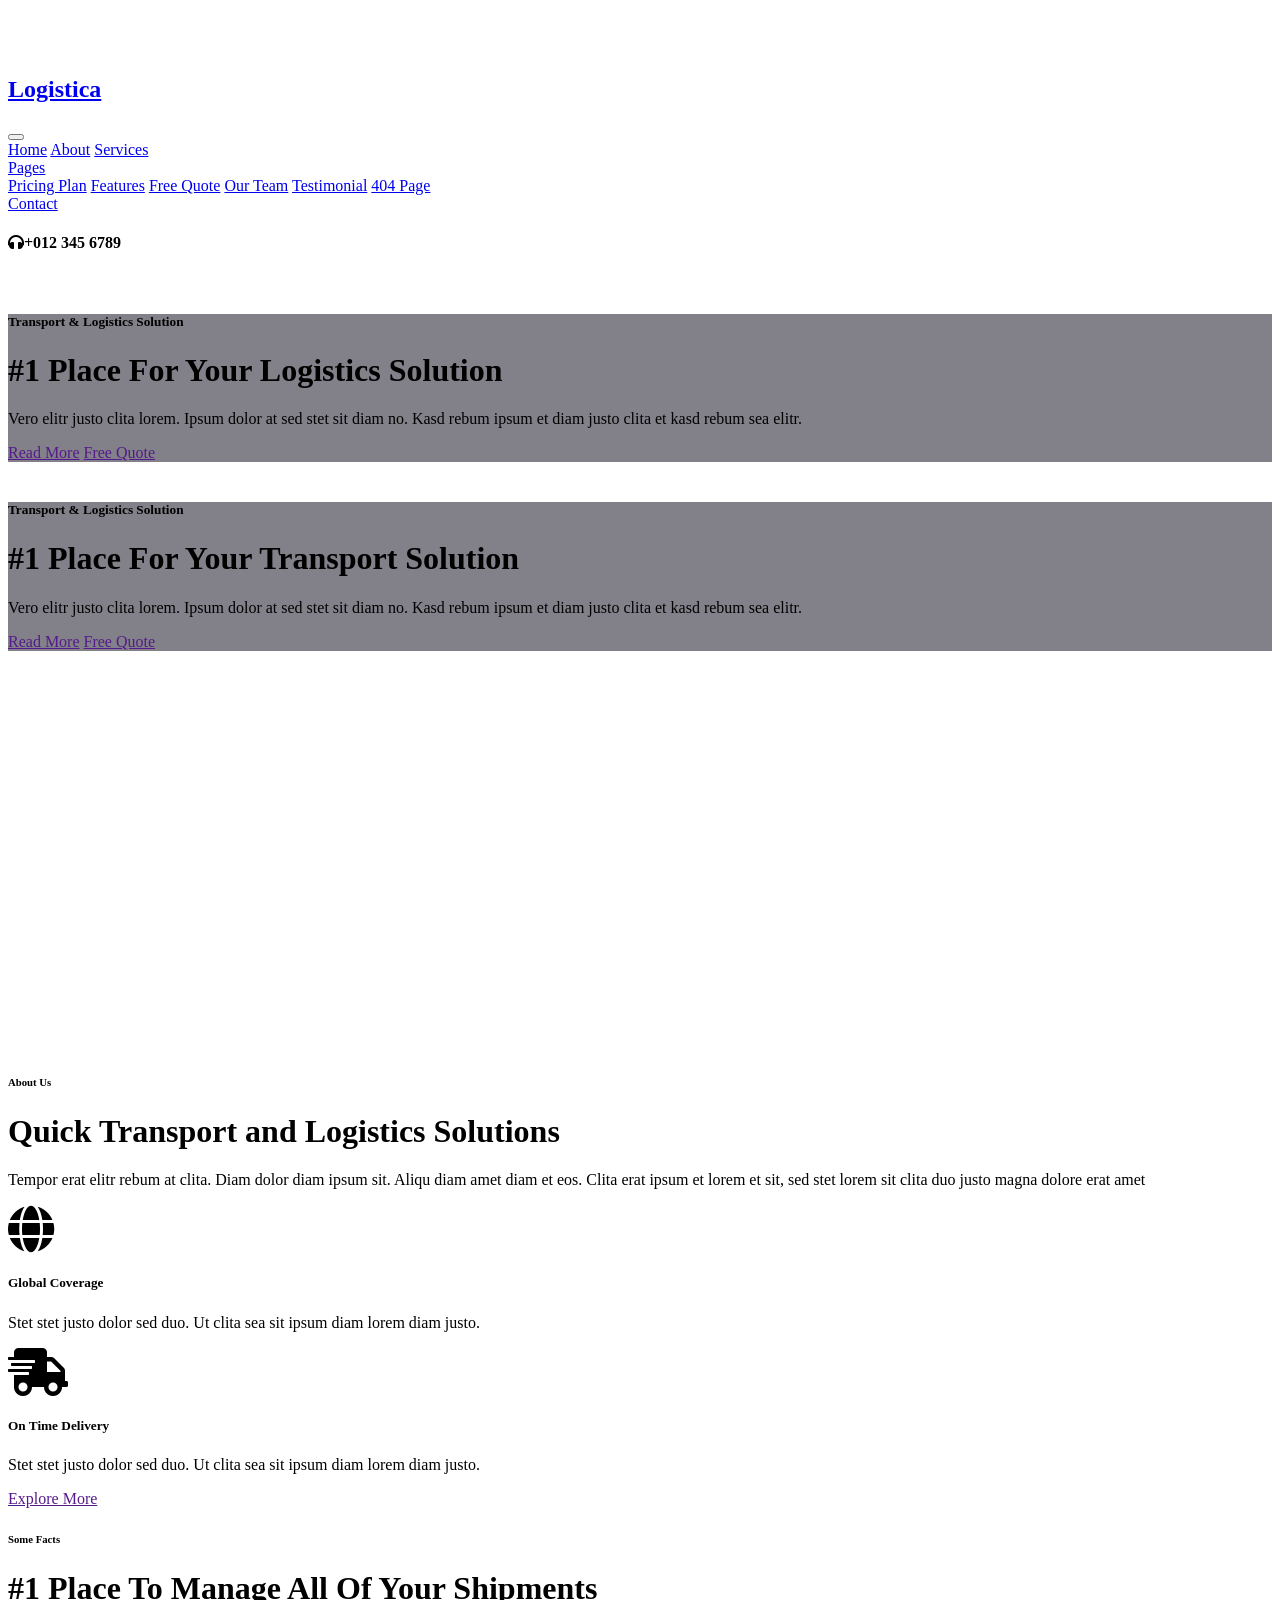
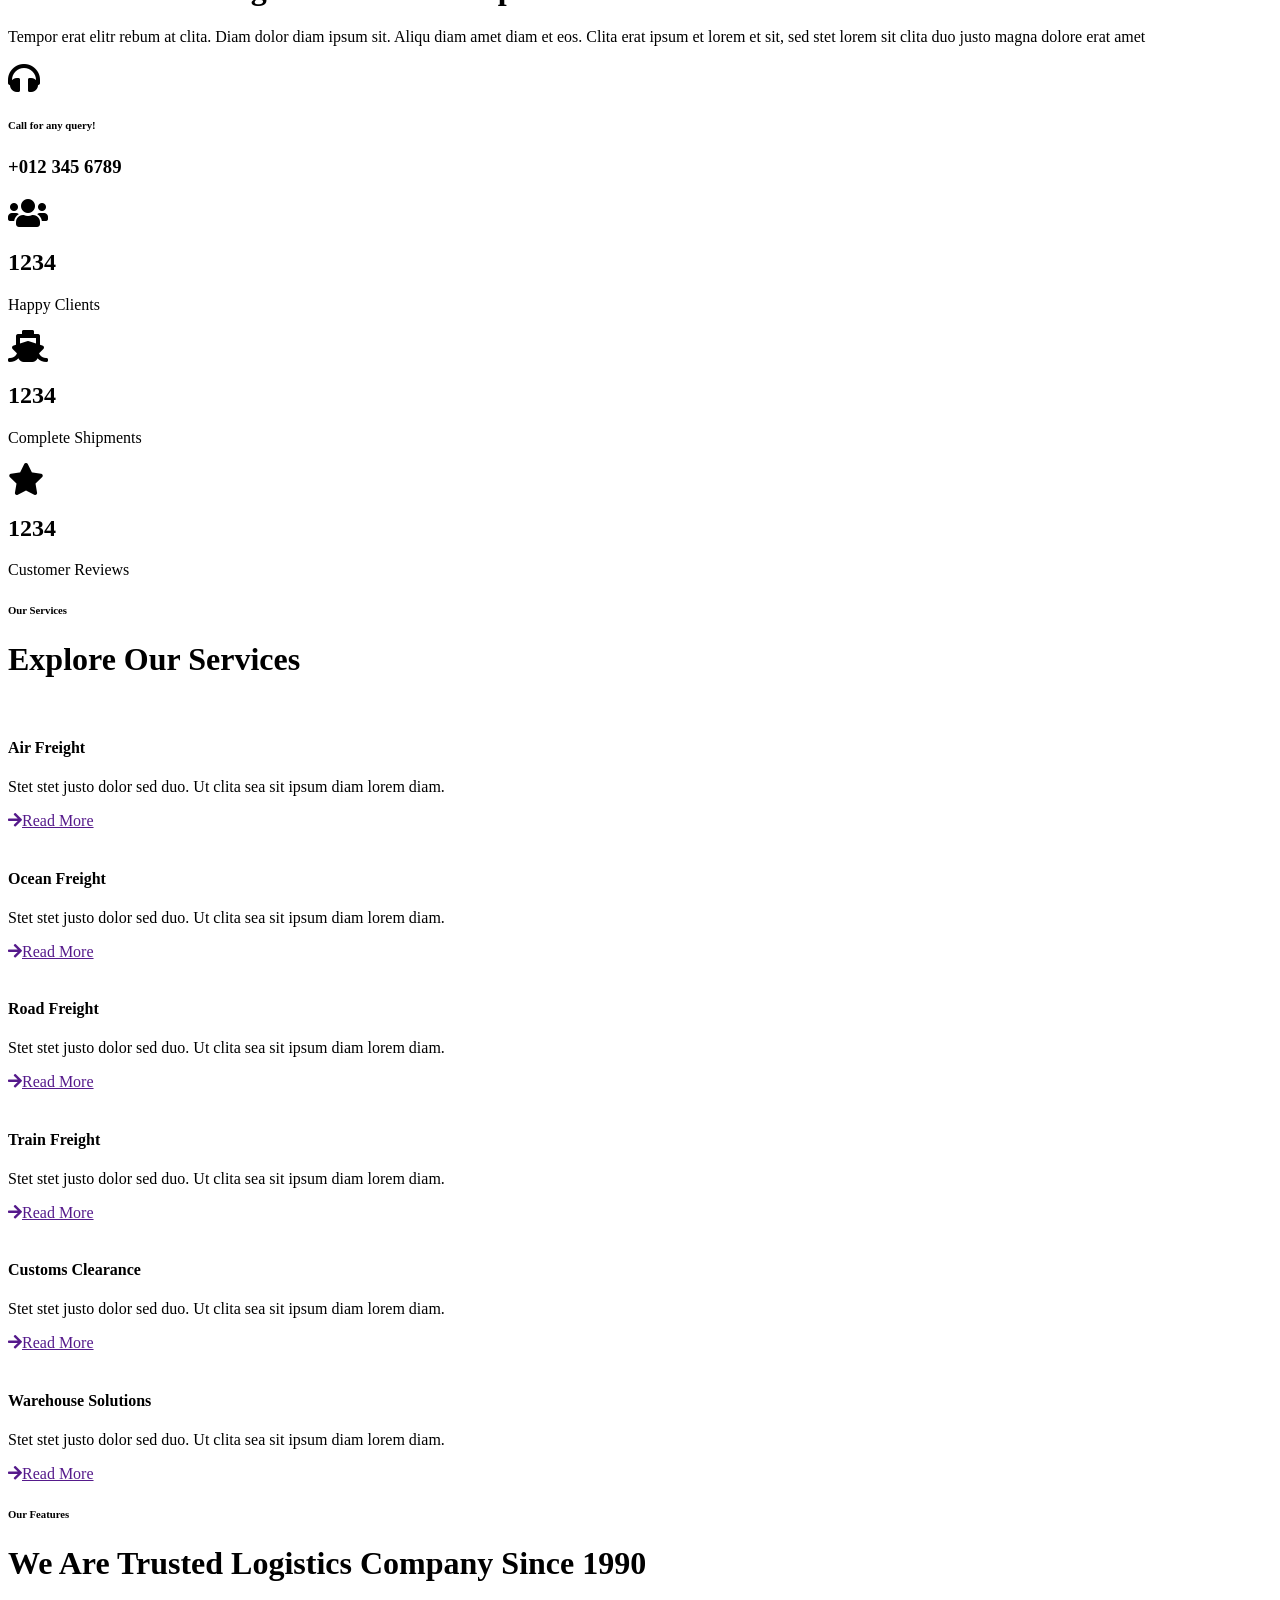
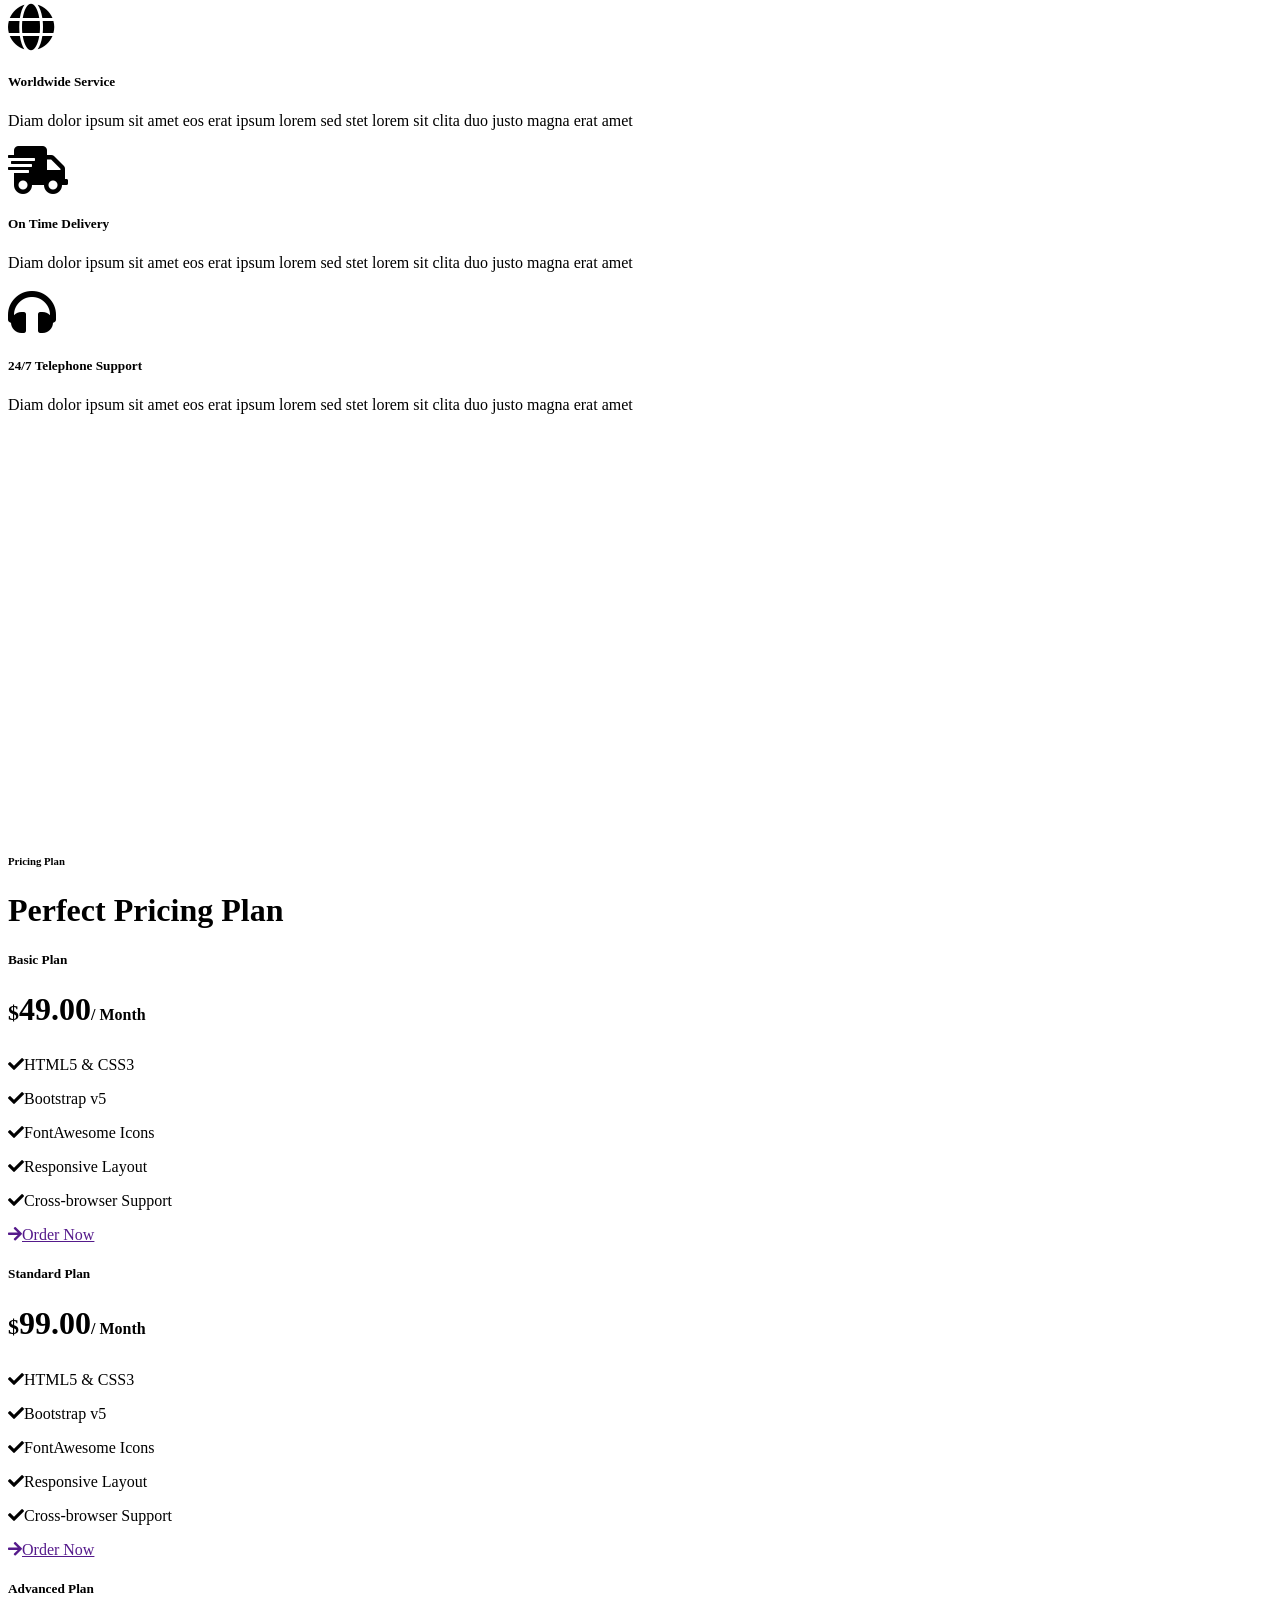
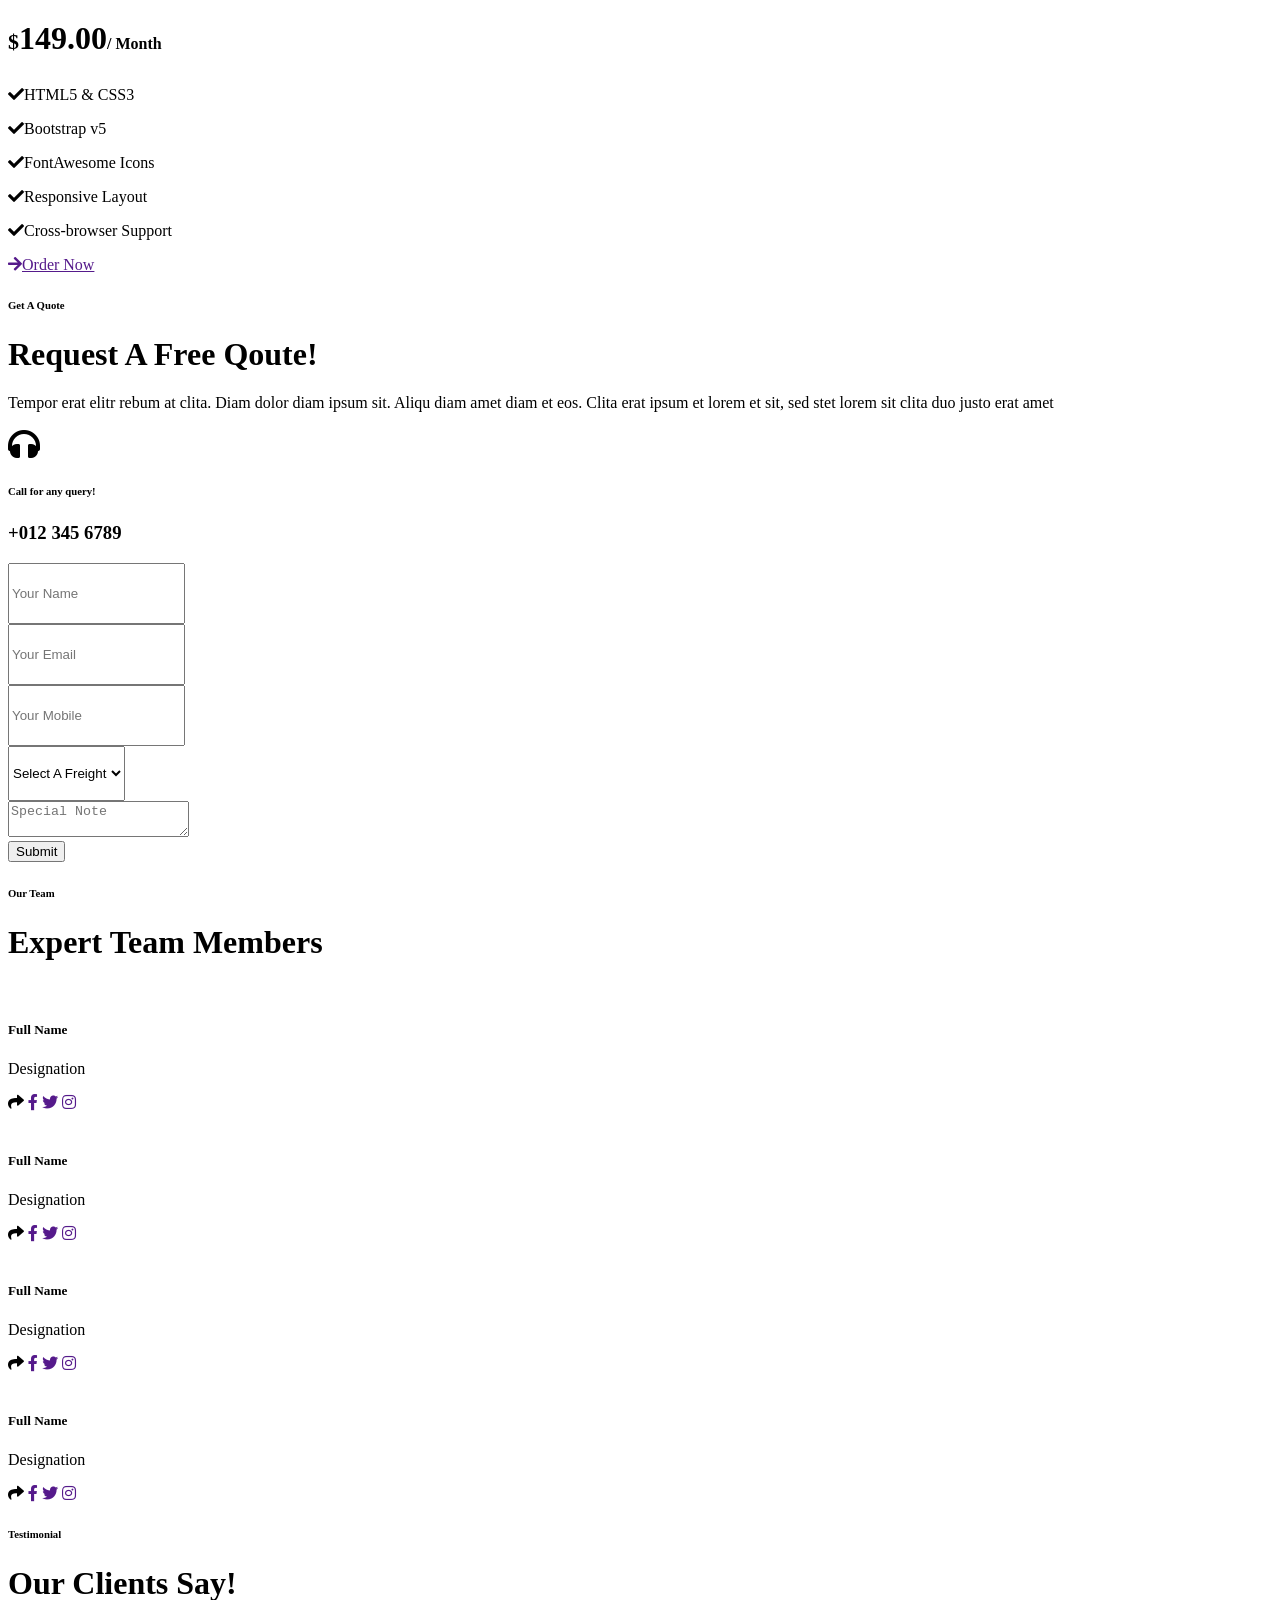
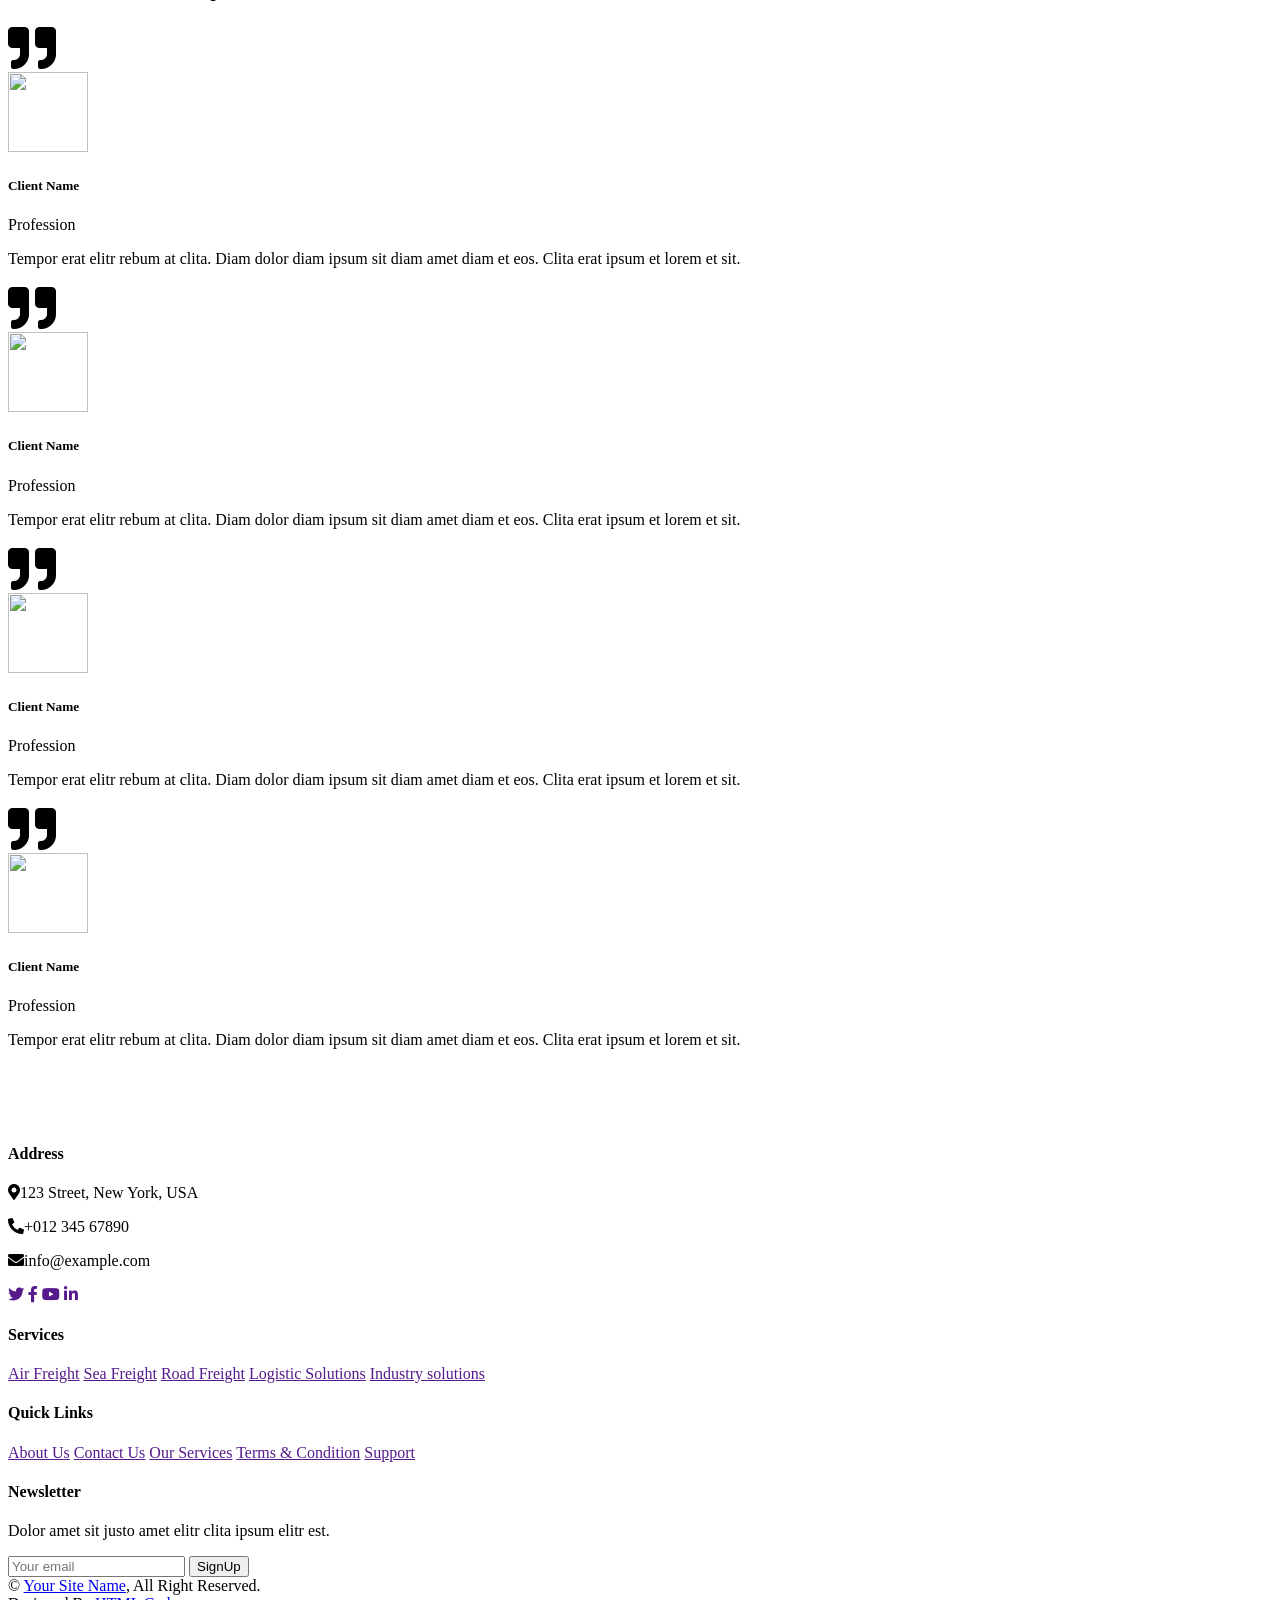
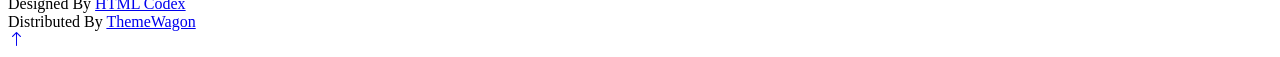
==== index.html @ fe88979b "Add files via upload" ====
<!DOCTYPE html>
<html lang="en">

<head>
    <meta charset="utf-8">
    <title>Logistica - Shipping Company Website Template</title>
    <meta content="width=device-width, initial-scale=1.0" name="viewport">
    <meta content="" name="keywords">
    <meta content="" name="description">

    <!-- Favicon -->
    <link href="img/favicon.ico" rel="icon">

    <!-- Google Web Fonts -->
    <link rel="preconnect" href="https://fonts.googleapis.com">
    <link rel="preconnect" href="https://fonts.gstatic.com" crossorigin>
    <link href="https://fonts.googleapis.com/css2?family=Inter:wght@400;600&family=Roboto:wght@500;700&display=swap" rel="stylesheet">

    <!-- Icon Font Stylesheet -->
    <link href="https://cdnjs.cloudflare.com/ajax/libs/font-awesome/5.10.0/css/all.min.css" rel="stylesheet">
    <link href="https://cdn.jsdelivr.net/npm/bootstrap-icons@1.4.1/font/bootstrap-icons.css" rel="stylesheet">

    <!-- Libraries Stylesheet -->
    <link href="lib/animate/animate.min.css" rel="stylesheet">
    <link href="lib/owlcarousel/assets/owl.carousel.min.css" rel="stylesheet">

    <!-- Customized Bootstrap Stylesheet -->
    <link href="css/bootstrap.min.css" rel="stylesheet">

    <!-- Template Stylesheet -->
    <link href="css/style.css" rel="stylesheet">
</head>

<body>
    <!-- Spinner Start -->
    <div id="spinner" class="show bg-white position-fixed translate-middle w-100 vh-100 top-50 start-50 d-flex align-items-center justify-content-center">
        <div class="spinner-grow text-primary" style="width: 3rem; height: 3rem;" role="status">
            <span class="sr-only">Loading...</span>
        </div>
    </div>
    <!-- Spinner End -->


    <!-- Navbar Start -->
    <nav class="navbar navbar-expand-lg bg-white navbar-light shadow border-top border-5 border-primary sticky-top p-0">
        <a href="index.html" class="navbar-brand bg-primary d-flex align-items-center px-4 px-lg-5">
            <h2 class="mb-2 text-white">Logistica</h2>
        </a>
        <button type="button" class="navbar-toggler me-4" data-bs-toggle="collapse" data-bs-target="#navbarCollapse">
            <span class="navbar-toggler-icon"></span>
        </button>
        <div class="collapse navbar-collapse" id="navbarCollapse">
            <div class="navbar-nav ms-auto p-4 p-lg-0">
                <a href="index.html" class="nav-item nav-link active">Home</a>
                <a href="about.html" class="nav-item nav-link">About</a>
                <a href="service.html" class="nav-item nav-link">Services</a>
                <div class="nav-item dropdown">
                    <a href="#" class="nav-link dropdown-toggle" data-bs-toggle="dropdown">Pages</a>
                    <div class="dropdown-menu fade-up m-0">
                        <a href="price.html" class="dropdown-item">Pricing Plan</a>
                        <a href="feature.html" class="dropdown-item">Features</a>
                        <a href="quote.html" class="dropdown-item">Free Quote</a>
                        <a href="team.html" class="dropdown-item">Our Team</a>
                        <a href="testimonial.html" class="dropdown-item">Testimonial</a>
                        <a href="404.html" class="dropdown-item">404 Page</a>
                    </div>
                </div>
                <a href="contact.html" class="nav-item nav-link">Contact</a>
            </div>
            <h4 class="m-0 pe-lg-5 d-none d-lg-block"><i class="fa fa-headphones text-primary me-3"></i>+012 345 6789</h4>
        </div>
    </nav>
    <!-- Navbar End -->


    <!-- Carousel Start -->
    <div class="container-fluid p-0 pb-5">
        <div class="owl-carousel header-carousel position-relative mb-5">
            <div class="owl-carousel-item position-relative">
                <img class="img-fluid" src="img/carousel-1.jpg" alt="">
                <div class="position-absolute top-0 start-0 w-100 h-100 d-flex align-items-center" style="background: rgba(6, 3, 21, .5);">
                    <div class="container">
                        <div class="row justify-content-start">
                            <div class="col-10 col-lg-8">
                                <h5 class="text-white text-uppercase mb-3 animated slideInDown">Transport & Logistics Solution</h5>
                                <h1 class="display-3 text-white animated slideInDown mb-4">#1 Place For Your <span class="text-primary">Logistics</span> Solution</h1>
                                <p class="fs-5 fw-medium text-white mb-4 pb-2">Vero elitr justo clita lorem. Ipsum dolor at sed stet sit diam no. Kasd rebum ipsum et diam justo clita et kasd rebum sea elitr.</p>
                                <a href="" class="btn btn-primary py-md-3 px-md-5 me-3 animated slideInLeft">Read More</a>
                                <a href="" class="btn btn-secondary py-md-3 px-md-5 animated slideInRight">Free Quote</a>
                            </div>
                        </div>
                    </div>
                </div>
            </div>
            <div class="owl-carousel-item position-relative">
                <img class="img-fluid" src="img/carousel-2.jpg" alt="">
                <div class="position-absolute top-0 start-0 w-100 h-100 d-flex align-items-center" style="background: rgba(6, 3, 21, .5);">
                    <div class="container">
                        <div class="row justify-content-start">
                            <div class="col-10 col-lg-8">
                                <h5 class="text-white text-uppercase mb-3 animated slideInDown">Transport & Logistics Solution</h5>
                                <h1 class="display-3 text-white animated slideInDown mb-4">#1 Place For Your <span class="text-primary">Transport</span> Solution</h1>
                                <p class="fs-5 fw-medium text-white mb-4 pb-2">Vero elitr justo clita lorem. Ipsum dolor at sed stet sit diam no. Kasd rebum ipsum et diam justo clita et kasd rebum sea elitr.</p>
                                <a href="" class="btn btn-primary py-md-3 px-md-5 me-3 animated slideInLeft">Read More</a>
                                <a href="" class="btn btn-secondary py-md-3 px-md-5 animated slideInRight">Free Quote</a>
                            </div>
                        </div>
                    </div>
                </div>
            </div>
        </div>
    </div>
    <!-- Carousel End -->


    <!-- About Start -->
    <div class="container-fluid overflow-hidden py-5 px-lg-0">
        <div class="container about py-5 px-lg-0">
            <div class="row g-5 mx-lg-0">
                <div class="col-lg-6 ps-lg-0 wow fadeInLeft" data-wow-delay="0.1s" style="min-height: 400px;">
                    <div class="position-relative h-100">
                        <img class="position-absolute img-fluid w-100 h-100" src="img/about.jpg" style="object-fit: cover;" alt="">
                    </div>
                </div>
                <div class="col-lg-6 about-text wow fadeInUp" data-wow-delay="0.3s">
                    <h6 class="text-secondary text-uppercase mb-3">About Us</h6>
                    <h1 class="mb-5">Quick Transport and Logistics Solutions</h1>
                    <p class="mb-5">Tempor erat elitr rebum at clita. Diam dolor diam ipsum sit. Aliqu diam amet diam et eos. Clita erat ipsum et lorem et sit, sed stet lorem sit clita duo justo magna dolore erat amet</p>
                    <div class="row g-4 mb-5">
                        <div class="col-sm-6 wow fadeIn" data-wow-delay="0.5s">
                            <i class="fa fa-globe fa-3x text-primary mb-3"></i>
                            <h5>Global Coverage</h5>
                            <p class="m-0">Stet stet justo dolor sed duo. Ut clita sea sit ipsum diam lorem diam justo.</p>
                        </div>
                        <div class="col-sm-6 wow fadeIn" data-wow-delay="0.7s">
                            <i class="fa fa-shipping-fast fa-3x text-primary mb-3"></i>
                            <h5>On Time Delivery</h5>
                            <p class="m-0">Stet stet justo dolor sed duo. Ut clita sea sit ipsum diam lorem diam justo.</p>
                        </div>
                    </div>
                    <a href="" class="btn btn-primary py-3 px-5">Explore More</a>
                </div>
            </div>
        </div>
    </div>
    <!-- About End -->


    <!-- Fact Start -->
    <div class="container-xxl py-5">
        <div class="container py-5">
            <div class="row g-5">
                <div class="col-lg-6 wow fadeInUp" data-wow-delay="0.1s">
                    <h6 class="text-secondary text-uppercase mb-3">Some Facts</h6>
                    <h1 class="mb-5">#1 Place To Manage All Of Your Shipments</h1>
                    <p class="mb-5">Tempor erat elitr rebum at clita. Diam dolor diam ipsum sit. Aliqu diam amet diam et eos. Clita erat ipsum et lorem et sit, sed stet lorem sit clita duo justo magna dolore erat amet</p>
                    <div class="d-flex align-items-center">
                        <i class="fa fa-headphones fa-2x flex-shrink-0 bg-primary p-3 text-white"></i>
                        <div class="ps-4">
                            <h6>Call for any query!</h6>
                            <h3 class="text-primary m-0">+012 345 6789</h3>
                        </div>
                    </div>
                </div>
                <div class="col-lg-6">
                    <div class="row g-4 align-items-center">
                        <div class="col-sm-6">
                            <div class="bg-primary p-4 mb-4 wow fadeIn" data-wow-delay="0.3s">
                                <i class="fa fa-users fa-2x text-white mb-3"></i>
                                <h2 class="text-white mb-2" data-toggle="counter-up">1234</h2>
                                <p class="text-white mb-0">Happy Clients</p>
                            </div>
                            <div class="bg-secondary p-4 wow fadeIn" data-wow-delay="0.5s">
                                <i class="fa fa-ship fa-2x text-white mb-3"></i>
                                <h2 class="text-white mb-2" data-toggle="counter-up">1234</h2>
                                <p class="text-white mb-0">Complete Shipments</p>
                            </div>
                        </div>
                        <div class="col-sm-6">
                            <div class="bg-success p-4 wow fadeIn" data-wow-delay="0.7s">
                                <i class="fa fa-star fa-2x text-white mb-3"></i>
                                <h2 class="text-white mb-2" data-toggle="counter-up">1234</h2>
                                <p class="text-white mb-0">Customer Reviews</p>
                            </div>
                        </div>
                    </div>
                </div>
            </div>
        </div>
    </div>
    <!-- Fact End -->


    <!-- Service Start -->
    <div class="container-xxl py-5">
        <div class="container py-5">
            <div class="text-center wow fadeInUp" data-wow-delay="0.1s">
                <h6 class="text-secondary text-uppercase">Our Services</h6>
                <h1 class="mb-5">Explore Our Services</h1>
            </div>
            <div class="row g-4">
                <div class="col-md-6 col-lg-4 wow fadeInUp" data-wow-delay="0.3s">
                    <div class="service-item p-4">
                        <div class="overflow-hidden mb-4">
                            <img class="img-fluid" src="img/service-1.jpg" alt="">
                        </div>
                        <h4 class="mb-3">Air Freight</h4>
                        <p>Stet stet justo dolor sed duo. Ut clita sea sit ipsum diam lorem diam.</p>
                        <a class="btn-slide mt-2" href=""><i class="fa fa-arrow-right"></i><span>Read More</span></a>
                    </div>
                </div>
                <div class="col-md-6 col-lg-4 wow fadeInUp" data-wow-delay="0.5s">
                    <div class="service-item p-4">
                        <div class="overflow-hidden mb-4">
                            <img class="img-fluid" src="img/service-2.jpg" alt="">
                        </div>
                        <h4 class="mb-3">Ocean Freight</h4>
                        <p>Stet stet justo dolor sed duo. Ut clita sea sit ipsum diam lorem diam.</p>
                        <a class="btn-slide mt-2" href=""><i class="fa fa-arrow-right"></i><span>Read More</span></a>
                    </div>
                </div>
                <div class="col-md-6 col-lg-4 wow fadeInUp" data-wow-delay="0.7s">
                    <div class="service-item p-4">
                        <div class="overflow-hidden mb-4">
                            <img class="img-fluid" src="img/service-3.jpg" alt="">
                        </div>
                        <h4 class="mb-3">Road Freight</h4>
                        <p>Stet stet justo dolor sed duo. Ut clita sea sit ipsum diam lorem diam.</p>
                        <a class="btn-slide mt-2" href=""><i class="fa fa-arrow-right"></i><span>Read More</span></a>
                    </div>
                </div>
                <div class="col-md-6 col-lg-4 wow fadeInUp" data-wow-delay="0.3s">
                    <div class="service-item p-4">
                        <div class="overflow-hidden mb-4">
                            <img class="img-fluid" src="img/service-4.jpg" alt="">
                        </div>
                        <h4 class="mb-3">Train Freight</h4>
                        <p>Stet stet justo dolor sed duo. Ut clita sea sit ipsum diam lorem diam.</p>
                        <a class="btn-slide mt-2" href=""><i class="fa fa-arrow-right"></i><span>Read More</span></a>
                    </div>
                </div>
                <div class="col-md-6 col-lg-4 wow fadeInUp" data-wow-delay="0.5s">
                    <div class="service-item p-4">
                        <div class="overflow-hidden mb-4">
                            <img class="img-fluid" src="img/service-5.jpg" alt="">
                        </div>
                        <h4 class="mb-3">Customs Clearance</h4>
                        <p>Stet stet justo dolor sed duo. Ut clita sea sit ipsum diam lorem diam.</p>
                        <a class="btn-slide mt-2" href=""><i class="fa fa-arrow-right"></i><span>Read More</span></a>
                    </div>
                </div>
                <div class="col-md-6 col-lg-4 wow fadeInUp" data-wow-delay="0.7s">
                    <div class="service-item p-4">
                        <div class="overflow-hidden mb-4">
                            <img class="img-fluid" src="img/service-6.jpg" alt="">
                        </div>
                        <h4 class="mb-3">Warehouse Solutions</h4>
                        <p>Stet stet justo dolor sed duo. Ut clita sea sit ipsum diam lorem diam.</p>
                        <a class="btn-slide mt-2" href=""><i class="fa fa-arrow-right"></i><span>Read More</span></a>
                    </div>
                </div>
            </div>
        </div>
    </div>
    <!-- Service End -->


    <!-- Feature Start -->
    <div class="container-fluid overflow-hidden py-5 px-lg-0">
        <div class="container feature py-5 px-lg-0">
            <div class="row g-5 mx-lg-0">
                <div class="col-lg-6 feature-text wow fadeInUp" data-wow-delay="0.1s">
                    <h6 class="text-secondary text-uppercase mb-3">Our Features</h6>
                    <h1 class="mb-5">We Are Trusted Logistics Company Since 1990</h1>
                    <div class="d-flex mb-5 wow fadeInUp" data-wow-delay="0.3s">
                        <i class="fa fa-globe text-primary fa-3x flex-shrink-0"></i>
                        <div class="ms-4">
                            <h5>Worldwide Service</h5>
                            <p class="mb-0">Diam dolor ipsum sit amet eos erat ipsum lorem sed stet lorem sit clita duo justo magna erat amet</p>
                        </div>
                    </div>
                    <div class="d-flex mb-5 wow fadeIn" data-wow-delay="0.5s">
                        <i class="fa fa-shipping-fast text-primary fa-3x flex-shrink-0"></i>
                        <div class="ms-4">
                            <h5>On Time Delivery</h5>
                            <p class="mb-0">Diam dolor ipsum sit amet eos erat ipsum lorem sed stet lorem sit clita duo justo magna erat amet</p>
                        </div>
                    </div>
                    <div class="d-flex mb-0 wow fadeInUp" data-wow-delay="0.7s">
                        <i class="fa fa-headphones text-primary fa-3x flex-shrink-0"></i>
                        <div class="ms-4">
                            <h5>24/7 Telephone Support</h5>
                            <p class="mb-0">Diam dolor ipsum sit amet eos erat ipsum lorem sed stet lorem sit clita duo justo magna erat amet</p>
                        </div>
                    </div>
                </div>
                <div class="col-lg-6 pe-lg-0 wow fadeInRight" data-wow-delay="0.1s" style="min-height: 400px;">
                    <div class="position-relative h-100">
                        <img class="position-absolute img-fluid w-100 h-100" src="img/feature.jpg" style="object-fit: cover;" alt="">
                    </div>
                </div>
            </div>
        </div>
    </div>
    <!-- Feature End -->


    <!-- Pricing Start -->
    <div class="container-xxl py-5">
        <div class="container py-5">
            <div class="text-center wow fadeInUp" data-wow-delay="0.1s">
                <h6 class="text-secondary text-uppercase">Pricing Plan</h6>
                <h1 class="mb-5">Perfect Pricing Plan</h1>
            </div>
            <div class="row g-4">
                <div class="col-md-6 col-lg-4 wow fadeInUp" data-wow-delay="0.3s">
                    <div class="price-item">
                        <div class="border-bottom p-4 mb-4">
                            <h5 class="text-primary mb-1">Basic Plan</h5>
                            <h1 class="display-5 mb-0">
                                <small class="align-top" style="font-size: 22px; line-height: 45px;">$</small>49.00<small
                                    class="align-bottom" style="font-size: 16px; line-height: 40px;">/ Month</small>
                            </h1>
                        </div>
                        <div class="p-4 pt-0">
                            <p><i class="fa fa-check text-success me-3"></i>HTML5 & CSS3</p>
                            <p><i class="fa fa-check text-success me-3"></i>Bootstrap v5</p>
                            <p><i class="fa fa-check text-success me-3"></i>FontAwesome Icons</p>
                            <p><i class="fa fa-check text-success me-3"></i>Responsive Layout</p>
                            <p><i class="fa fa-check text-success me-3"></i>Cross-browser Support</p>
                            <a class="btn-slide mt-2" href=""><i class="fa fa-arrow-right"></i><span >Order Now</span></a>
                        </div>
                    </div>
                </div>
                <div class="col-md-6 col-lg-4 wow fadeInUp" data-wow-delay="0.5s">
                    <div class="price-item">
                        <div class="border-bottom p-4 mb-4">
                            <h5 class="text-primary mb-1">Standard Plan</h5>
                            <h1 class="display-5 mb-0">
                                <small class="align-top" style="font-size: 22px; line-height: 45px;">$</small>99.00<small
                                    class="align-bottom" style="font-size: 16px; line-height: 40px;">/ Month</small>
                            </h1>
                        </div>
                        <div class="p-4 pt-0">
                            <p><i class="fa fa-check text-success me-3"></i>HTML5 & CSS3</p>
                            <p><i class="fa fa-check text-success me-3"></i>Bootstrap v5</p>
                            <p><i class="fa fa-check text-success me-3"></i>FontAwesome Icons</p>
                            <p><i class="fa fa-check text-success me-3"></i>Responsive Layout</p>
                            <p><i class="fa fa-check text-success me-3"></i>Cross-browser Support</p>
                            <a class="btn-slide mt-2" href=""><i class="fa fa-arrow-right"></i><span >Order Now</span></a>
                        </div>
                    </div>
                </div>
                <div class="col-md-6 col-lg-4 wow fadeInUp" data-wow-delay="0.7s">
                    <div class="price-item">
                        <div class="border-bottom p-4 mb-4">
                            <h5 class="text-primary mb-1">Advanced Plan</h5>
                            <h1 class="display-5 mb-0">
                                <small class="align-top" style="font-size: 22px; line-height: 45px;">$</small>149.00<small
                                    class="align-bottom" style="font-size: 16px; line-height: 40px;">/ Month</small>
                            </h1>
                        </div>
                        <div class="p-4 pt-0">
                            <p><i class="fa fa-check text-success me-3"></i>HTML5 & CSS3</p>
                            <p><i class="fa fa-check text-success me-3"></i>Bootstrap v5</p>
                            <p><i class="fa fa-check text-success me-3"></i>FontAwesome Icons</p>
                            <p><i class="fa fa-check text-success me-3"></i>Responsive Layout</p>
                            <p><i class="fa fa-check text-success me-3"></i>Cross-browser Support</p>
                            <a class="btn-slide mt-2" href=""><i class="fa fa-arrow-right"></i><span >Order Now</span></a>
                        </div>
                    </div>
                </div>
            </div>
        </div>
    </div>
    <!-- Pricing End -->


    <!-- Quote Start -->
    <div class="container-xxl py-5">
        <div class="container py-5">
            <div class="row g-5 align-items-center">
                <div class="col-lg-5 wow fadeInUp" data-wow-delay="0.1s">
                    <h6 class="text-secondary text-uppercase mb-3">Get A Quote</h6>
                    <h1 class="mb-5">Request A Free Qoute!</h1>
                    <p class="mb-5">Tempor erat elitr rebum at clita. Diam dolor diam ipsum sit. Aliqu diam amet diam et eos. Clita erat ipsum et lorem et sit, sed stet lorem sit clita duo justo erat amet</p>
                    <div class="d-flex align-items-center">
                        <i class="fa fa-headphones fa-2x flex-shrink-0 bg-primary p-3 text-white"></i>
                        <div class="ps-4">
                            <h6>Call for any query!</h6>
                            <h3 class="text-primary m-0">+012 345 6789</h3>
                        </div>
                    </div>
                </div>
                <div class="col-lg-7">
                    <div class="bg-light text-center p-5 wow fadeIn" data-wow-delay="0.5s">
                        <form>
                            <div class="row g-3">
                                <div class="col-12 col-sm-6">
                                    <input type="text" class="form-control border-0" placeholder="Your Name" style="height: 55px;">
                                </div>
                                <div class="col-12 col-sm-6">
                                    <input type="email" class="form-control border-0" placeholder="Your Email" style="height: 55px;">
                                </div>
                                <div class="col-12 col-sm-6">
                                    <input type="text" class="form-control border-0" placeholder="Your Mobile" style="height: 55px;">
                                </div>
                                <div class="col-12 col-sm-6">
                                    <select class="form-select border-0" style="height: 55px;">
                                        <option selected>Select A Freight</option>
                                        <option value="1">Freight 1</option>
                                        <option value="2">Freight 2</option>
                                        <option value="3">Freight 3</option>
                                    </select>
                                </div>
                                <div class="col-12">
                                    <textarea class="form-control border-0" placeholder="Special Note"></textarea>
                                </div>
                                <div class="col-12">
                                    <button class="btn btn-primary w-100 py-3" type="submit">Submit</button>
                                </div>
                            </div>
                        </form>
                    </div>
                </div>
            </div>
        </div>
    </div>
    <!-- Quote End -->


    <!-- Team Start -->
    <div class="container-xxl py-5">
        <div class="container py-5">
            <div class="text-center wow fadeInUp" data-wow-delay="0.1s">
                <h6 class="text-secondary text-uppercase">Our Team</h6>
                <h1 class="mb-5">Expert Team Members</h1>
            </div>
            <div class="row g-4">
                <div class="col-lg-3 col-md-6 wow fadeInUp" data-wow-delay="0.3s">
                    <div class="team-item p-4">
                        <div class="overflow-hidden mb-4">
                            <img class="img-fluid" src="img/team-1.jpg" alt="">
                        </div>
                        <h5 class="mb-0">Full Name</h5>
                        <p>Designation</p>
                        <div class="btn-slide mt-1">
                            <i class="fa fa-share"></i>
                            <span>
                                <a href=""><i class="fab fa-facebook-f"></i></a>
                                <a href=""><i class="fab fa-twitter"></i></a>
                                <a href=""><i class="fab fa-instagram"></i></a>
                            </span>
                        </div>
                    </div>
                </div>
                <div class="col-lg-3 col-md-6 wow fadeInUp" data-wow-delay="0.5s">
                    <div class="team-item p-4">
                        <div class="overflow-hidden mb-4">
                            <img class="img-fluid" src="img/team-2.jpg" alt="">
                        </div>
                        <h5 class="mb-0">Full Name</h5>
                        <p>Designation</p>
                        <div class="btn-slide mt-1">
                            <i class="fa fa-share"></i>
                            <span>
                                <a href=""><i class="fab fa-facebook-f"></i></a>
                                <a href=""><i class="fab fa-twitter"></i></a>
                                <a href=""><i class="fab fa-instagram"></i></a>
                            </span>
                        </div>
                    </div>
                </div>
                <div class="col-lg-3 col-md-6 wow fadeInUp" data-wow-delay="0.7s">
                    <div class="team-item p-4">
                        <div class="overflow-hidden mb-4">
                            <img class="img-fluid" src="img/team-3.jpg" alt="">
                        </div>
                        <h5 class="mb-0">Full Name</h5>
                        <p>Designation</p>
                        <div class="btn-slide mt-1">
                            <i class="fa fa-share"></i>
                            <span>
                                <a href=""><i class="fab fa-facebook-f"></i></a>
                                <a href=""><i class="fab fa-twitter"></i></a>
                                <a href=""><i class="fab fa-instagram"></i></a>
                            </span>
                        </div>
                    </div>
                </div>
                <div class="col-lg-3 col-md-6 wow fadeInUp" data-wow-delay="0.9s">
                    <div class="team-item p-4">
                        <div class="overflow-hidden mb-4">
                            <img class="img-fluid" src="img/team-4.jpg" alt="">
                        </div>
                        <h5 class="mb-0">Full Name</h5>
                        <p>Designation</p>
                        <div class="btn-slide mt-1">
                            <i class="fa fa-share"></i>
                            <span>
                                <a href=""><i class="fab fa-facebook-f"></i></a>
                                <a href=""><i class="fab fa-twitter"></i></a>
                                <a href=""><i class="fab fa-instagram"></i></a>
                            </span>
                        </div>
                    </div>
                </div>
            </div>
        </div>
    </div>
    <!-- Team End -->


    <!-- Testimonial Start -->
    <div class="container-xxl py-5 wow fadeInUp" data-wow-delay="0.1s">
        <div class="container py-5">
            <div class="text-center">
                <h6 class="text-secondary text-uppercase">Testimonial</h6>
                <h1 class="mb-0">Our Clients Say!</h1>
            </div>
            <div class="owl-carousel testimonial-carousel wow fadeInUp" data-wow-delay="0.1s">
                <div class="testimonial-item p-4 my-5">
                    <i class="fa fa-quote-right fa-3x text-light position-absolute top-0 end-0 mt-n3 me-4"></i>
                    <div class="d-flex align-items-end mb-4">
                        <img class="img-fluid flex-shrink-0" src="img/testimonial-1.jpg" style="width: 80px; height: 80px;">
                        <div class="ms-4">
                            <h5 class="mb-1">Client Name</h5>
                            <p class="m-0">Profession</p>
                        </div>
                    </div>
                    <p class="mb-0">Tempor erat elitr rebum at clita. Diam dolor diam ipsum sit diam amet diam et eos. Clita erat ipsum et lorem et sit.</p>
                </div>
                <div class="testimonial-item p-4 my-5">
                    <i class="fa fa-quote-right fa-3x text-light position-absolute top-0 end-0 mt-n3 me-4"></i>
                    <div class="d-flex align-items-end mb-4">
                        <img class="img-fluid flex-shrink-0" src="img/testimonial-2.jpg" style="width: 80px; height: 80px;">
                        <div class="ms-4">
                            <h5 class="mb-1">Client Name</h5>
                            <p class="m-0">Profession</p>
                        </div>
                    </div>
                    <p class="mb-0">Tempor erat elitr rebum at clita. Diam dolor diam ipsum sit diam amet diam et eos. Clita erat ipsum et lorem et sit.</p>
                </div>
                <div class="testimonial-item p-4 my-5">
                    <i class="fa fa-quote-right fa-3x text-light position-absolute top-0 end-0 mt-n3 me-4"></i>
                    <div class="d-flex align-items-end mb-4">
                        <img class="img-fluid flex-shrink-0" src="img/testimonial-3.jpg" style="width: 80px; height: 80px;">
                        <div class="ms-4">
                            <h5 class="mb-1">Client Name</h5>
                            <p class="m-0">Profession</p>
                        </div>
                    </div>
                    <p class="mb-0">Tempor erat elitr rebum at clita. Diam dolor diam ipsum sit diam amet diam et eos. Clita erat ipsum et lorem et sit.</p>
                </div>
                <div class="testimonial-item p-4 my-5">
                    <i class="fa fa-quote-right fa-3x text-light position-absolute top-0 end-0 mt-n3 me-4"></i>
                    <div class="d-flex align-items-end mb-4">
                        <img class="img-fluid flex-shrink-0" src="img/testimonial-4.jpg" style="width: 80px; height: 80px;">
                        <div class="ms-4">
                            <h5 class="mb-1">Client Name</h5>
                            <p class="m-0">Profession</p>
                        </div>
                    </div>
                    <p class="mb-0">Tempor erat elitr rebum at clita. Diam dolor diam ipsum sit diam amet diam et eos. Clita erat ipsum et lorem et sit.</p>
                </div>
            </div>
        </div>
    </div>
    <!-- Testimonial End -->


    <!-- Footer Start -->
    <div class="container-fluid bg-dark text-light footer pt-5 wow fadeIn" data-wow-delay="0.1s" style="margin-top: 6rem;">
        <div class="container py-5">
            <div class="row g-5">
                <div class="col-lg-3 col-md-6">
                    <h4 class="text-light mb-4">Address</h4>
                    <p class="mb-2"><i class="fa fa-map-marker-alt me-3"></i>123 Street, New York, USA</p>
                    <p class="mb-2"><i class="fa fa-phone-alt me-3"></i>+012 345 67890</p>
                    <p class="mb-2"><i class="fa fa-envelope me-3"></i>info@example.com</p>
                    <div class="d-flex pt-2">
                        <a class="btn btn-outline-light btn-social" href=""><i class="fab fa-twitter"></i></a>
                        <a class="btn btn-outline-light btn-social" href=""><i class="fab fa-facebook-f"></i></a>
                        <a class="btn btn-outline-light btn-social" href=""><i class="fab fa-youtube"></i></a>
                        <a class="btn btn-outline-light btn-social" href=""><i class="fab fa-linkedin-in"></i></a>
                    </div>
                </div>
                <div class="col-lg-3 col-md-6">
                    <h4 class="text-light mb-4">Services</h4>
                    <a class="btn btn-link" href="">Air Freight</a>
                    <a class="btn btn-link" href="">Sea Freight</a>
                    <a class="btn btn-link" href="">Road Freight</a>
                    <a class="btn btn-link" href="">Logistic Solutions</a>
                    <a class="btn btn-link" href="">Industry solutions</a>
                </div>
                <div class="col-lg-3 col-md-6">
                    <h4 class="text-light mb-4">Quick Links</h4>
                    <a class="btn btn-link" href="">About Us</a>
                    <a class="btn btn-link" href="">Contact Us</a>
                    <a class="btn btn-link" href="">Our Services</a>
                    <a class="btn btn-link" href="">Terms & Condition</a>
                    <a class="btn btn-link" href="">Support</a>
                </div>
                <div class="col-lg-3 col-md-6">
                    <h4 class="text-light mb-4">Newsletter</h4>
                    <p>Dolor amet sit justo amet elitr clita ipsum elitr est.</p>
                    <div class="position-relative mx-auto" style="max-width: 400px;">
                        <input class="form-control border-0 w-100 py-3 ps-4 pe-5" type="text" placeholder="Your email">
                        <button type="button" class="btn btn-primary py-2 position-absolute top-0 end-0 mt-2 me-2">SignUp</button>
                    </div>
                </div>
            </div>
        </div>
        <div class="container">
            <div class="copyright">
                <div class="row">
                    <div class="col-md-6 text-center text-md-start mb-3 mb-md-0">
                        &copy; <a class="border-bottom" href="#">Your Site Name</a>, All Right Reserved.
                    </div>
                    <div class="col-md-6 text-center text-md-end">
                        <!--/*** This template is free as long as you keep the footer author’s credit link/attribution link/backlink. If you'd like to use the template without the footer author’s credit link/attribution link/backlink, you can purchase the Credit Removal License from "https://htmlcodex.com/credit-removal". Thank you for your support. ***/-->
                        Designed By <a class="border-bottom" href="https://htmlcodex.com">HTML Codex</a>
                        </br>Distributed By <a class="border-bottom" href="https://themewagon.com" target="_blank">ThemeWagon</a>
                    </div>
                </div>
            </div>
        </div>
    </div>
    <!-- Footer End -->


    <!-- Back to Top -->
    <a href="#" class="btn btn-lg btn-primary btn-lg-square rounded-0 back-to-top"><i class="bi bi-arrow-up"></i></a>


    <!-- JavaScript Libraries -->
    <script src="https://code.jquery.com/jquery-3.4.1.min.js"></script>
    <script src="https://cdn.jsdelivr.net/npm/bootstrap@5.0.0/dist/js/bootstrap.bundle.min.js"></script>
    <script src="lib/wow/wow.min.js"></script>
    <script src="lib/easing/easing.min.js"></script>
    <script src="lib/waypoints/waypoints.min.js"></script>
    <script src="lib/counterup/counterup.min.js"></script>
    <script src="lib/owlcarousel/owl.carousel.min.js"></script>

    <!-- Template Javascript -->
    <script src="js/main.js"></script>
</body>

</html>
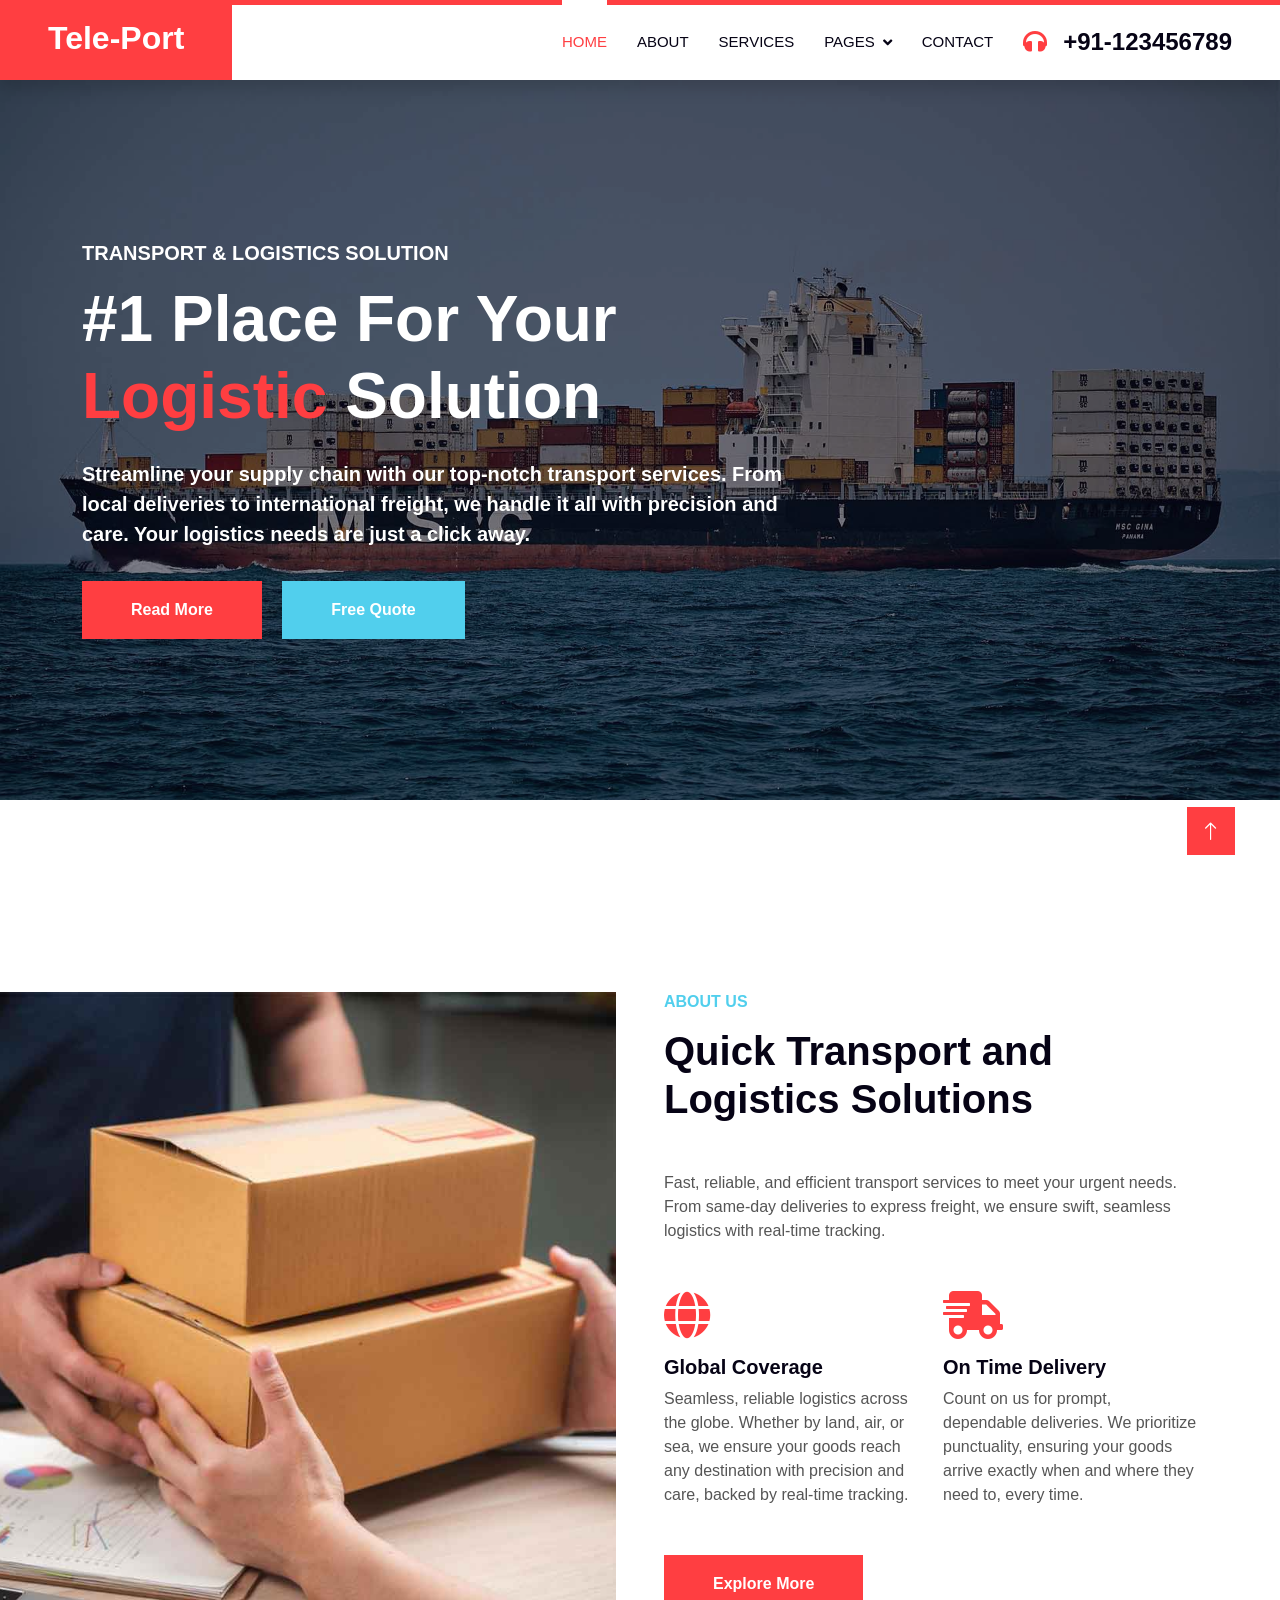
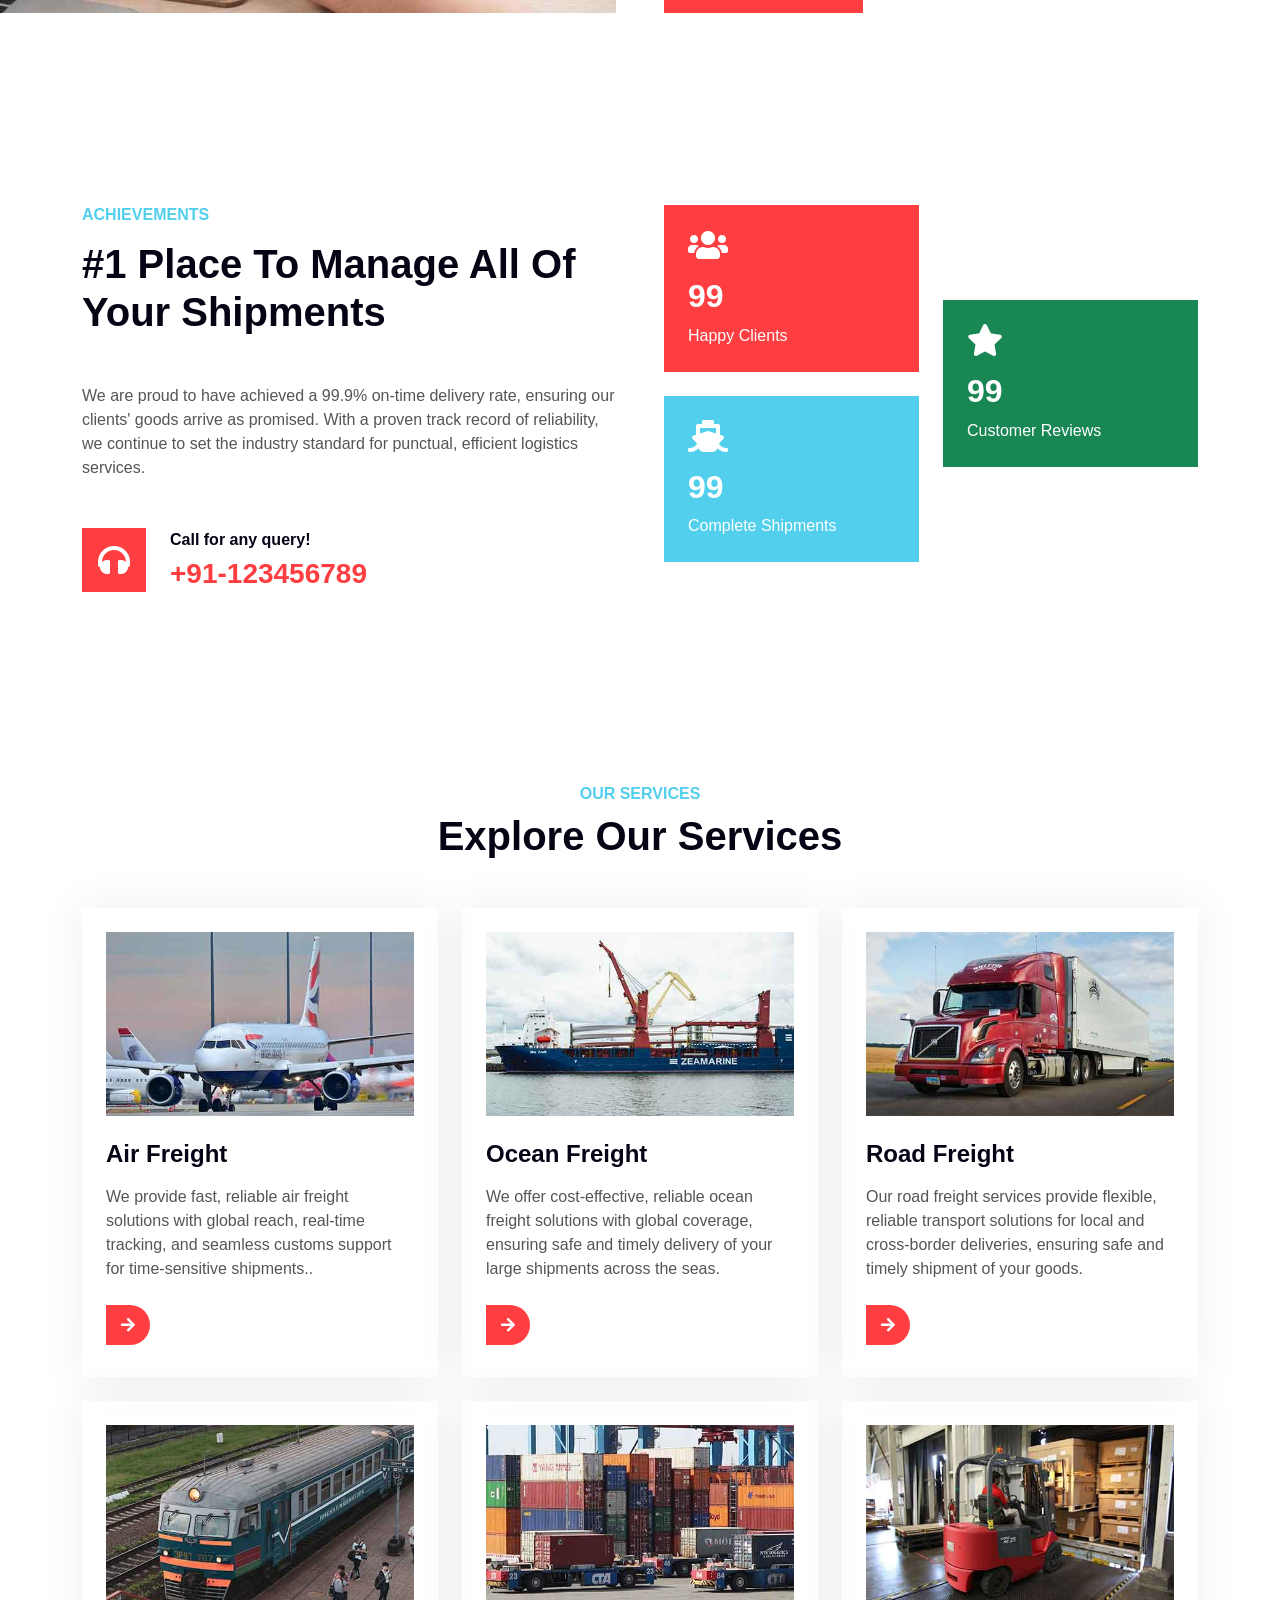
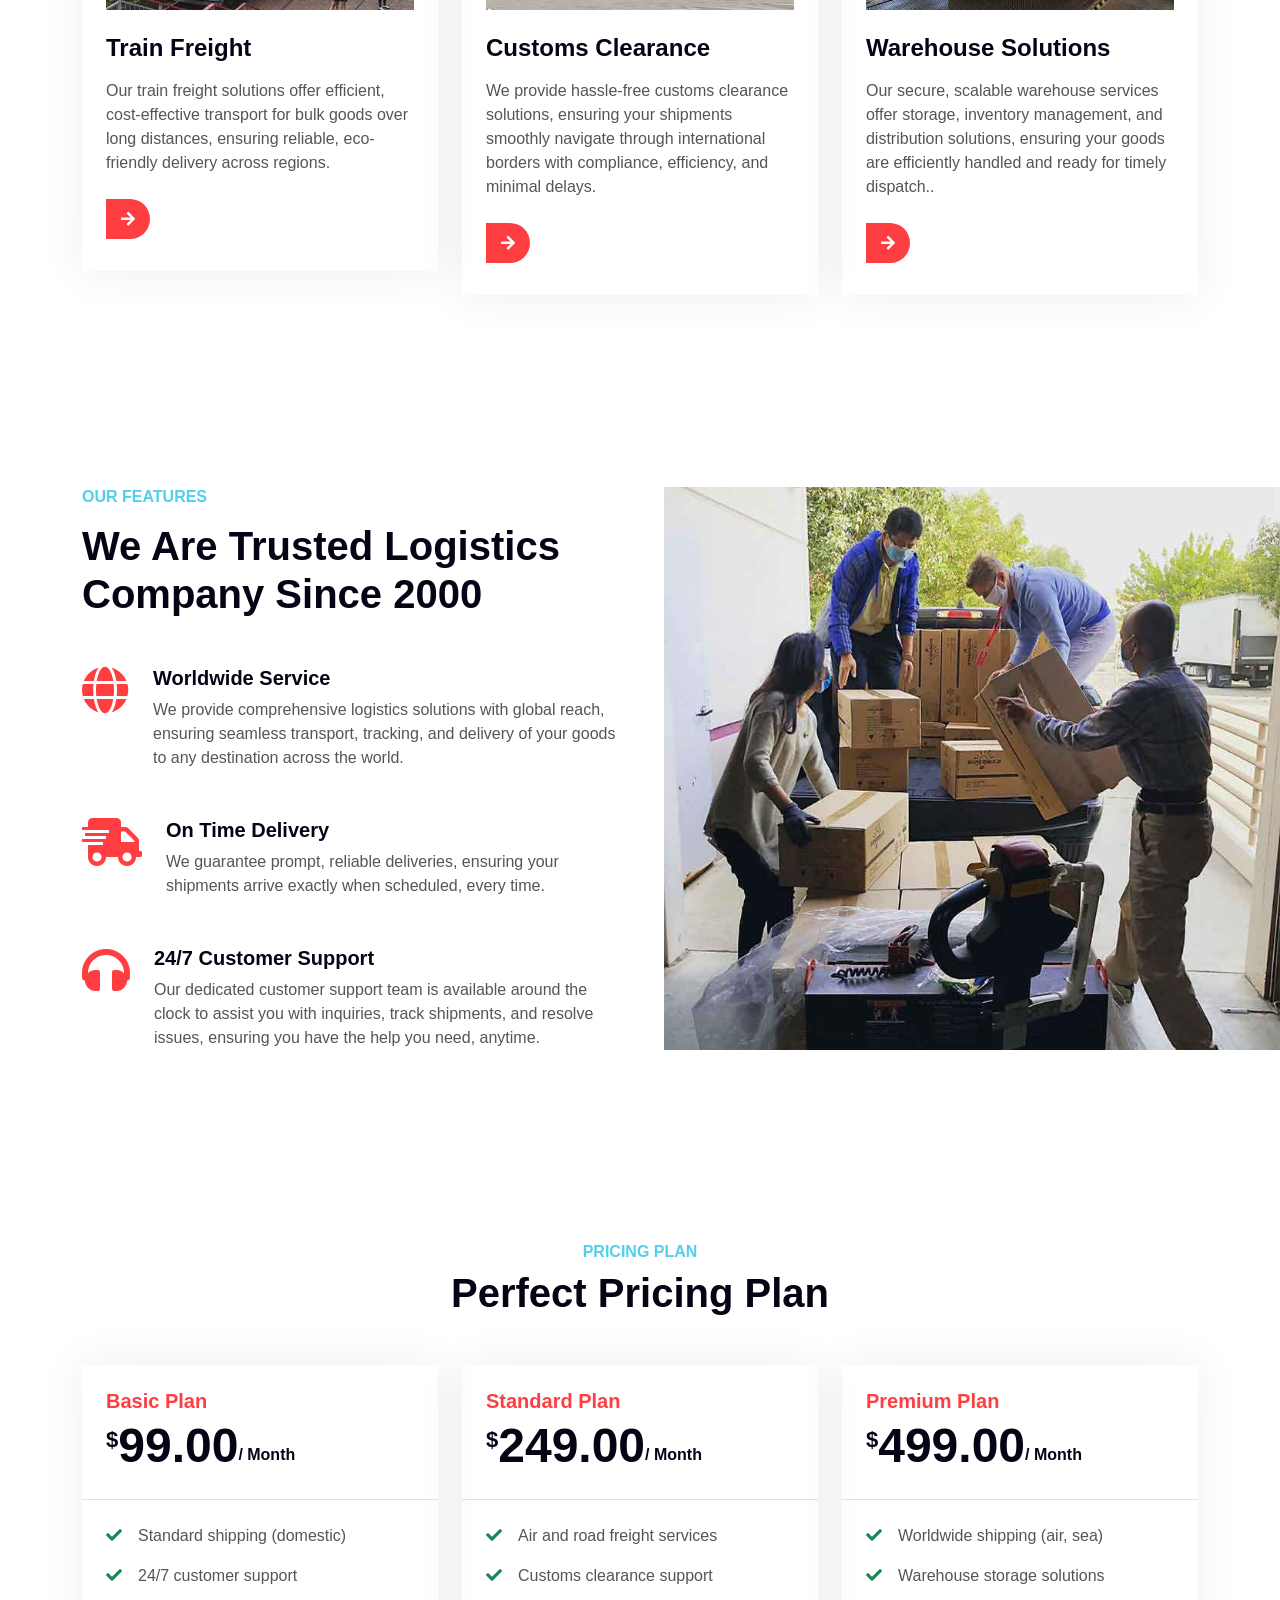
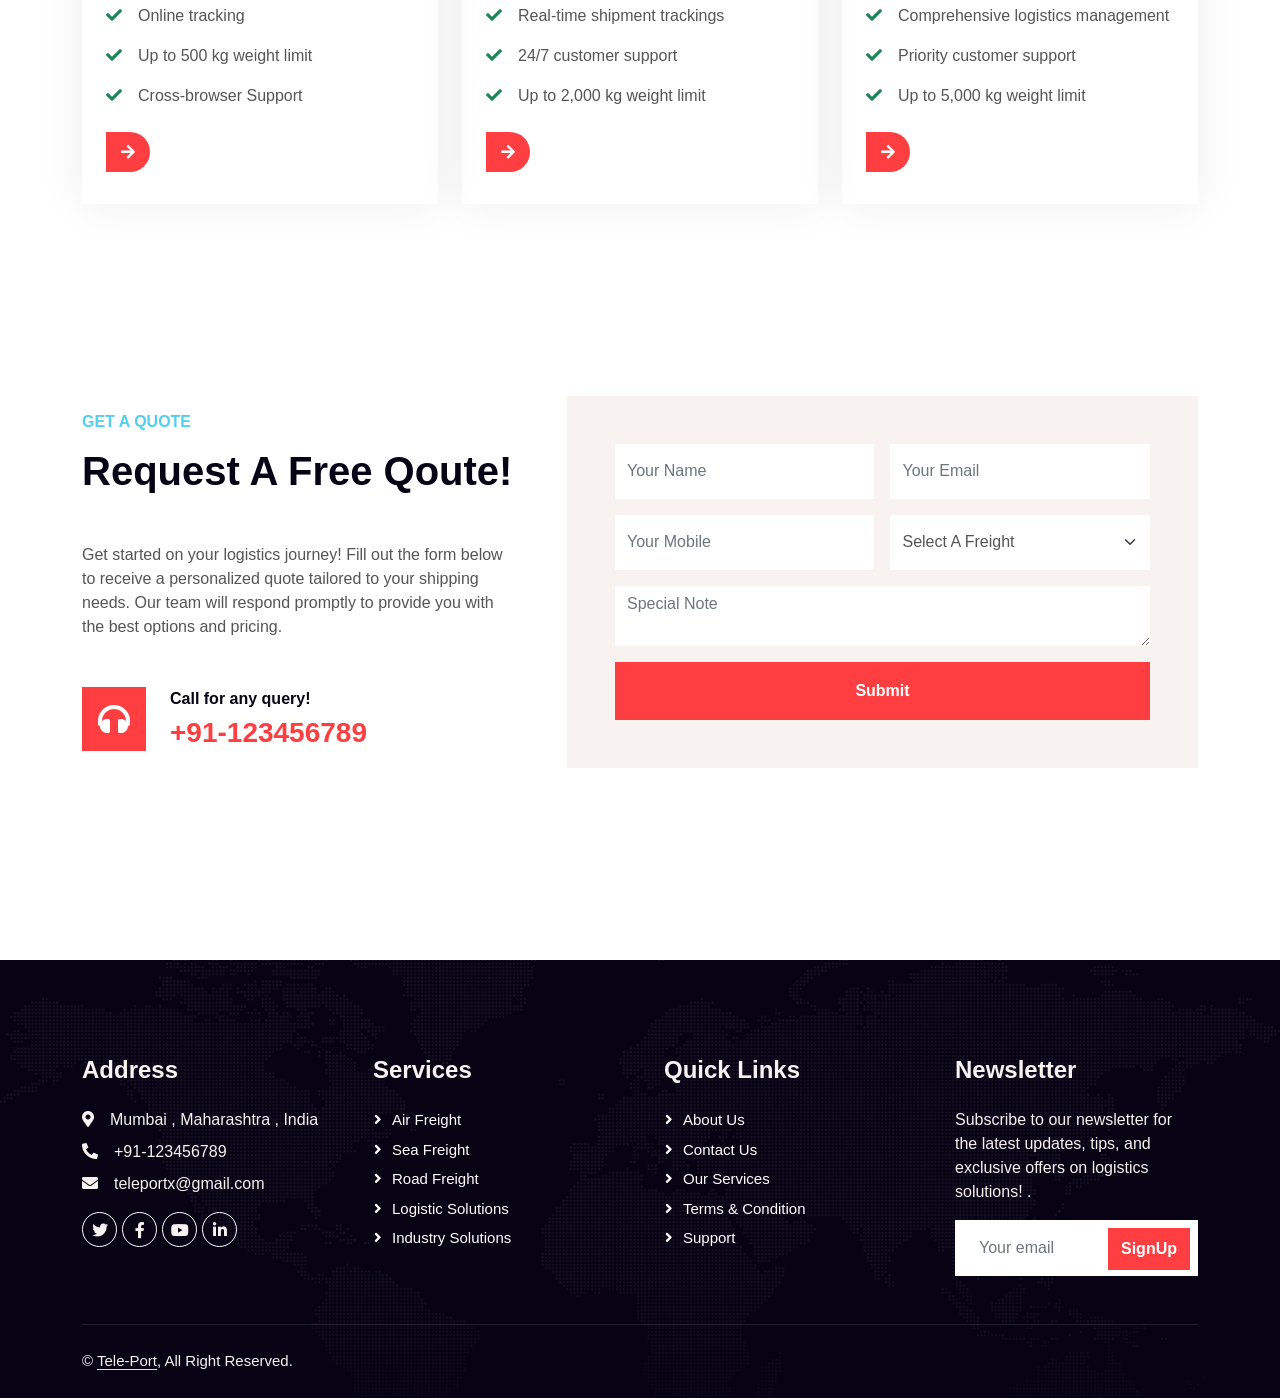
==== commit 75630ca1: "Update index.html" ====
--- a/index.html
+++ b/index.html
@@ -3,7 +3,7 @@
 
 <head>
     <meta charset="utf-8">
-    <title>Logistica - Shipping Company Website Template</title>
+    <title>Tele-Port</title>
     <meta content="width=device-width, initial-scale=1.0" name="viewport">
     <meta content="" name="keywords">
     <meta content="" name="description">
@@ -44,7 +44,7 @@
     <!-- Navbar Start -->
     <nav class="navbar navbar-expand-lg bg-white navbar-light shadow border-top border-5 border-primary sticky-top p-0">
         <a href="index.html" class="navbar-brand bg-primary d-flex align-items-center px-4 px-lg-5">
-            <h2 class="mb-2 text-white">Logistica</h2>
+            <h2 class="mb-2 text-white">Tele-Port</h2>
         </a>
         <button type="button" class="navbar-toggler me-4" data-bs-toggle="collapse" data-bs-target="#navbarCollapse">
             <span class="navbar-toggler-icon"></span>
@@ -60,14 +60,13 @@
                         <a href="price.html" class="dropdown-item">Pricing Plan</a>
                         <a href="feature.html" class="dropdown-item">Features</a>
                         <a href="quote.html" class="dropdown-item">Free Quote</a>
-                        <a href="team.html" class="dropdown-item">Our Team</a>
-                        <a href="testimonial.html" class="dropdown-item">Testimonial</a>
-                        <a href="404.html" class="dropdown-item">404 Page</a>
+                        <!-- <a href="team.html" class="dropdown-item">Our Team</a>
+                        <a href="testimonial.html" class="dropdown-item">Testimonial</a> -->
                     </div>
                 </div>
                 <a href="contact.html" class="nav-item nav-link">Contact</a>
             </div>
-            <h4 class="m-0 pe-lg-5 d-none d-lg-block"><i class="fa fa-headphones text-primary me-3"></i>+012 345 6789</h4>
+            <h4 class="m-0 pe-lg-5 d-none d-lg-block"><i class="fa fa-headphones text-primary me-3"></i>+91-123456789</h4>
         </div>
     </nav>
     <!-- Navbar End -->
@@ -83,8 +82,8 @@
                         <div class="row justify-content-start">
                             <div class="col-10 col-lg-8">
                                 <h5 class="text-white text-uppercase mb-3 animated slideInDown">Transport & Logistics Solution</h5>
-                                <h1 class="display-3 text-white animated slideInDown mb-4">#1 Place For Your <span class="text-primary">Logistics</span> Solution</h1>
-                                <p class="fs-5 fw-medium text-white mb-4 pb-2">Vero elitr justo clita lorem. Ipsum dolor at sed stet sit diam no. Kasd rebum ipsum et diam justo clita et kasd rebum sea elitr.</p>
+                                <h1 class="display-3 text-white animated slideInDown mb-4">#1 Place For Your <span class="text-primary">Logistic</span> Solution</h1>
+                                <p class="fs-5 fw-medium text-white mb-4 pb-2">Streamline your supply chain with our top-notch transport services. From local deliveries to international freight, we handle it all with precision and care. Your logistics needs are just a click away.</p>
                                 <a href="" class="btn btn-primary py-md-3 px-md-5 me-3 animated slideInLeft">Read More</a>
                                 <a href="" class="btn btn-secondary py-md-3 px-md-5 animated slideInRight">Free Quote</a>
                             </div>
@@ -92,22 +91,7 @@
                     </div>
                 </div>
             </div>
-            <div class="owl-carousel-item position-relative">
-                <img class="img-fluid" src="img/carousel-2.jpg" alt="">
-                <div class="position-absolute top-0 start-0 w-100 h-100 d-flex align-items-center" style="background: rgba(6, 3, 21, .5);">
-                    <div class="container">
-                        <div class="row justify-content-start">
-                            <div class="col-10 col-lg-8">
-                                <h5 class="text-white text-uppercase mb-3 animated slideInDown">Transport & Logistics Solution</h5>
-                                <h1 class="display-3 text-white animated slideInDown mb-4">#1 Place For Your <span class="text-primary">Transport</span> Solution</h1>
-                                <p class="fs-5 fw-medium text-white mb-4 pb-2">Vero elitr justo clita lorem. Ipsum dolor at sed stet sit diam no. Kasd rebum ipsum et diam justo clita et kasd rebum sea elitr.</p>
-                                <a href="" class="btn btn-primary py-md-3 px-md-5 me-3 animated slideInLeft">Read More</a>
-                                <a href="" class="btn btn-secondary py-md-3 px-md-5 animated slideInRight">Free Quote</a>
-                            </div>
-                        </div>
-                    </div>
-                </div>
-            </div>
+        
         </div>
     </div>
     <!-- Carousel End -->
@@ -125,17 +109,19 @@
                 <div class="col-lg-6 about-text wow fadeInUp" data-wow-delay="0.3s">
                     <h6 class="text-secondary text-uppercase mb-3">About Us</h6>
                     <h1 class="mb-5">Quick Transport and Logistics Solutions</h1>
-                    <p class="mb-5">Tempor erat elitr rebum at clita. Diam dolor diam ipsum sit. Aliqu diam amet diam et eos. Clita erat ipsum et lorem et sit, sed stet lorem sit clita duo justo magna dolore erat amet</p>
+                    <p class="mb-5">Fast, reliable, and efficient transport services to meet your urgent needs. From same-day deliveries to express freight, we ensure swift, seamless logistics with real-time tracking.</p>
                     <div class="row g-4 mb-5">
                         <div class="col-sm-6 wow fadeIn" data-wow-delay="0.5s">
                             <i class="fa fa-globe fa-3x text-primary mb-3"></i>
                             <h5>Global Coverage</h5>
-                            <p class="m-0">Stet stet justo dolor sed duo. Ut clita sea sit ipsum diam lorem diam justo.</p>
+                            <p class="m-0">Seamless, reliable logistics across the globe. Whether by land, air, or sea, we ensure your goods reach any destination with precision and care, backed by real-time tracking.
+
+                            </p>
                         </div>
                         <div class="col-sm-6 wow fadeIn" data-wow-delay="0.7s">
                             <i class="fa fa-shipping-fast fa-3x text-primary mb-3"></i>
                             <h5>On Time Delivery</h5>
-                            <p class="m-0">Stet stet justo dolor sed duo. Ut clita sea sit ipsum diam lorem diam justo.</p>
+                            <p class="m-0">Count on us for prompt, dependable deliveries. We prioritize punctuality, ensuring your goods arrive exactly when and where they need to, every time.</p>
                         </div>
                     </div>
                     <a href="" class="btn btn-primary py-3 px-5">Explore More</a>
@@ -151,14 +137,14 @@
         <div class="container py-5">
             <div class="row g-5">
                 <div class="col-lg-6 wow fadeInUp" data-wow-delay="0.1s">
-                    <h6 class="text-secondary text-uppercase mb-3">Some Facts</h6>
+                    <h6 class="text-secondary text-uppercase mb-3">Achievements</h6>
                     <h1 class="mb-5">#1 Place To Manage All Of Your Shipments</h1>
-                    <p class="mb-5">Tempor erat elitr rebum at clita. Diam dolor diam ipsum sit. Aliqu diam amet diam et eos. Clita erat ipsum et lorem et sit, sed stet lorem sit clita duo justo magna dolore erat amet</p>
+                    <p class="mb-5">We are proud to have achieved a 99.9% on-time delivery rate, ensuring our clients' goods arrive as promised. With a proven track record of reliability, we continue to set the industry standard for punctual, efficient logistics services.</p>
                     <div class="d-flex align-items-center">
                         <i class="fa fa-headphones fa-2x flex-shrink-0 bg-primary p-3 text-white"></i>
                         <div class="ps-4">
                             <h6>Call for any query!</h6>
-                            <h3 class="text-primary m-0">+012 345 6789</h3>
+                            <h3 class="text-primary m-0">+91-123456789</h3>
                         </div>
                     </div>
                 </div>
@@ -167,19 +153,19 @@
                         <div class="col-sm-6">
                             <div class="bg-primary p-4 mb-4 wow fadeIn" data-wow-delay="0.3s">
                                 <i class="fa fa-users fa-2x text-white mb-3"></i>
-                                <h2 class="text-white mb-2" data-toggle="counter-up">1234</h2>
+                                <h2 class="text-white mb-2" data-toggle="counter-up">99</h2>
                                 <p class="text-white mb-0">Happy Clients</p>
                             </div>
                             <div class="bg-secondary p-4 wow fadeIn" data-wow-delay="0.5s">
                                 <i class="fa fa-ship fa-2x text-white mb-3"></i>
-                                <h2 class="text-white mb-2" data-toggle="counter-up">1234</h2>
+                                <h2 class="text-white mb-2" data-toggle="counter-up">99</h2>
                                 <p class="text-white mb-0">Complete Shipments</p>
                             </div>
                         </div>
                         <div class="col-sm-6">
                             <div class="bg-success p-4 wow fadeIn" data-wow-delay="0.7s">
                                 <i class="fa fa-star fa-2x text-white mb-3"></i>
-                                <h2 class="text-white mb-2" data-toggle="counter-up">1234</h2>
+                                <h2 class="text-white mb-2" data-toggle="counter-up">99</h2>
                                 <p class="text-white mb-0">Customer Reviews</p>
                             </div>
                         </div>
@@ -205,7 +191,7 @@
                             <img class="img-fluid" src="img/service-1.jpg" alt="">
                         </div>
                         <h4 class="mb-3">Air Freight</h4>
-                        <p>Stet stet justo dolor sed duo. Ut clita sea sit ipsum diam lorem diam.</p>
+                        <p>We provide fast, reliable air freight solutions with global reach, real-time tracking, and seamless customs support for time-sensitive shipments..</p>
                         <a class="btn-slide mt-2" href=""><i class="fa fa-arrow-right"></i><span>Read More</span></a>
                     </div>
                 </div>
@@ -215,7 +201,7 @@
                             <img class="img-fluid" src="img/service-2.jpg" alt="">
                         </div>
                         <h4 class="mb-3">Ocean Freight</h4>
-                        <p>Stet stet justo dolor sed duo. Ut clita sea sit ipsum diam lorem diam.</p>
+                        <p>We offer cost-effective, reliable ocean freight solutions with global coverage, ensuring safe and timely delivery of your large shipments across the seas.</p>
                         <a class="btn-slide mt-2" href=""><i class="fa fa-arrow-right"></i><span>Read More</span></a>
                     </div>
                 </div>
@@ -225,7 +211,7 @@
                             <img class="img-fluid" src="img/service-3.jpg" alt="">
                         </div>
                         <h4 class="mb-3">Road Freight</h4>
-                        <p>Stet stet justo dolor sed duo. Ut clita sea sit ipsum diam lorem diam.</p>
+                        <p>Our road freight services provide flexible, reliable transport solutions for local and cross-border deliveries, ensuring safe and timely shipment of your goods.</p>
                         <a class="btn-slide mt-2" href=""><i class="fa fa-arrow-right"></i><span>Read More</span></a>
                     </div>
                 </div>
@@ -235,7 +221,7 @@
                             <img class="img-fluid" src="img/service-4.jpg" alt="">
                         </div>
                         <h4 class="mb-3">Train Freight</h4>
-                        <p>Stet stet justo dolor sed duo. Ut clita sea sit ipsum diam lorem diam.</p>
+                        <p>Our train freight solutions offer efficient, cost-effective transport for bulk goods over long distances, ensuring reliable, eco-friendly delivery across regions.</p>
                         <a class="btn-slide mt-2" href=""><i class="fa fa-arrow-right"></i><span>Read More</span></a>
                     </div>
                 </div>
@@ -245,7 +231,7 @@
                             <img class="img-fluid" src="img/service-5.jpg" alt="">
                         </div>
                         <h4 class="mb-3">Customs Clearance</h4>
-                        <p>Stet stet justo dolor sed duo. Ut clita sea sit ipsum diam lorem diam.</p>
+                        <p>We provide hassle-free customs clearance solutions, ensuring your shipments smoothly navigate through international borders with compliance, efficiency, and minimal delays.</p>
                         <a class="btn-slide mt-2" href=""><i class="fa fa-arrow-right"></i><span>Read More</span></a>
                     </div>
                 </div>
@@ -255,7 +241,7 @@
                             <img class="img-fluid" src="img/service-6.jpg" alt="">
                         </div>
                         <h4 class="mb-3">Warehouse Solutions</h4>
-                        <p>Stet stet justo dolor sed duo. Ut clita sea sit ipsum diam lorem diam.</p>
+                        <p>Our secure, scalable warehouse services offer storage, inventory management, and distribution solutions, ensuring your goods are efficiently handled and ready for timely dispatch..</p>
                         <a class="btn-slide mt-2" href=""><i class="fa fa-arrow-right"></i><span>Read More</span></a>
                     </div>
                 </div>
@@ -271,26 +257,26 @@
             <div class="row g-5 mx-lg-0">
                 <div class="col-lg-6 feature-text wow fadeInUp" data-wow-delay="0.1s">
                     <h6 class="text-secondary text-uppercase mb-3">Our Features</h6>
-                    <h1 class="mb-5">We Are Trusted Logistics Company Since 1990</h1>
+                    <h1 class="mb-5">We Are Trusted Logistics Company Since 2000</h1>
                     <div class="d-flex mb-5 wow fadeInUp" data-wow-delay="0.3s">
                         <i class="fa fa-globe text-primary fa-3x flex-shrink-0"></i>
                         <div class="ms-4">
                             <h5>Worldwide Service</h5>
-                            <p class="mb-0">Diam dolor ipsum sit amet eos erat ipsum lorem sed stet lorem sit clita duo justo magna erat amet</p>
+                            <p class="mb-0">We provide comprehensive logistics solutions with global reach, ensuring seamless transport, tracking, and delivery of your goods to any destination across the world.</p>
                         </div>
                     </div>
                     <div class="d-flex mb-5 wow fadeIn" data-wow-delay="0.5s">
                         <i class="fa fa-shipping-fast text-primary fa-3x flex-shrink-0"></i>
                         <div class="ms-4">
                             <h5>On Time Delivery</h5>
-                            <p class="mb-0">Diam dolor ipsum sit amet eos erat ipsum lorem sed stet lorem sit clita duo justo magna erat amet</p>
+                            <p class="mb-0">We guarantee prompt, reliable deliveries, ensuring your shipments arrive exactly when scheduled, every time.</p>
                         </div>
                     </div>
                     <div class="d-flex mb-0 wow fadeInUp" data-wow-delay="0.7s">
                         <i class="fa fa-headphones text-primary fa-3x flex-shrink-0"></i>
                         <div class="ms-4">
-                            <h5>24/7 Telephone Support</h5>
-                            <p class="mb-0">Diam dolor ipsum sit amet eos erat ipsum lorem sed stet lorem sit clita duo justo magna erat amet</p>
+                            <h5>24/7 Customer Support</h5>
+                            <p class="mb-0">Our dedicated customer support team is available around the clock to assist you with inquiries, track shipments, and resolve issues, ensuring you have the help you need, anytime.</p>
                         </div>
                     </div>
                 </div>
@@ -318,15 +304,15 @@
                         <div class="border-bottom p-4 mb-4">
                             <h5 class="text-primary mb-1">Basic Plan</h5>
                             <h1 class="display-5 mb-0">
-                                <small class="align-top" style="font-size: 22px; line-height: 45px;">$</small>49.00<small
+                                <small class="align-top" style="font-size: 22px; line-height: 45px;">$</small>99.00<small
                                     class="align-bottom" style="font-size: 16px; line-height: 40px;">/ Month</small>
                             </h1>
                         </div>
                         <div class="p-4 pt-0">
-                            <p><i class="fa fa-check text-success me-3"></i>HTML5 & CSS3</p>
-                            <p><i class="fa fa-check text-success me-3"></i>Bootstrap v5</p>
-                            <p><i class="fa fa-check text-success me-3"></i>FontAwesome Icons</p>
-                            <p><i class="fa fa-check text-success me-3"></i>Responsive Layout</p>
+                            <p><i class="fa fa-check text-success me-3"></i>Standard shipping (domestic)</p>
+                            <p><i class="fa fa-check text-success me-3"></i>24/7 customer support</p>
+                            <p><i class="fa fa-check text-success me-3"></i>Online tracking</p>
+                            <p><i class="fa fa-check text-success me-3"></i>Up to 500 kg weight limit</p>
                             <p><i class="fa fa-check text-success me-3"></i>Cross-browser Support</p>
                             <a class="btn-slide mt-2" href=""><i class="fa fa-arrow-right"></i><span >Order Now</span></a>
                         </div>
@@ -337,16 +323,16 @@
                         <div class="border-bottom p-4 mb-4">
                             <h5 class="text-primary mb-1">Standard Plan</h5>
                             <h1 class="display-5 mb-0">
-                                <small class="align-top" style="font-size: 22px; line-height: 45px;">$</small>99.00<small
+                                <small class="align-top" style="font-size: 22px; line-height: 45px;">$</small>249.00<small
                                     class="align-bottom" style="font-size: 16px; line-height: 40px;">/ Month</small>
                             </h1>
                         </div>
                         <div class="p-4 pt-0">
-                            <p><i class="fa fa-check text-success me-3"></i>HTML5 & CSS3</p>
-                            <p><i class="fa fa-check text-success me-3"></i>Bootstrap v5</p>
-                            <p><i class="fa fa-check text-success me-3"></i>FontAwesome Icons</p>
-                            <p><i class="fa fa-check text-success me-3"></i>Responsive Layout</p>
-                            <p><i class="fa fa-check text-success me-3"></i>Cross-browser Support</p>
+                            <p><i class="fa fa-check text-success me-3"></i>Air and road freight services</p>
+                            <p><i class="fa fa-check text-success me-3"></i>Customs clearance support</p>
+                            <p><i class="fa fa-check text-success me-3"></i>Real-time shipment trackings</p>
+                            <p><i class="fa fa-check text-success me-3"></i>24/7 customer support</p>
+                            <p><i class="fa fa-check text-success me-3"></i>Up to 2,000 kg weight limit</p>
                             <a class="btn-slide mt-2" href=""><i class="fa fa-arrow-right"></i><span >Order Now</span></a>
                         </div>
                     </div>
@@ -354,18 +340,19 @@
                 <div class="col-md-6 col-lg-4 wow fadeInUp" data-wow-delay="0.7s">
                     <div class="price-item">
                         <div class="border-bottom p-4 mb-4">
-                            <h5 class="text-primary mb-1">Advanced Plan</h5>
+                            <h5 class="text-primary mb-1">Premium Plan</h5>
                             <h1 class="display-5 mb-0">
-                                <small class="align-top" style="font-size: 22px; line-height: 45px;">$</small>149.00<small
+                                <small class="align-top" style="font-size: 22px; line-height: 45px;">$</small>499.00<small
                                     class="align-bottom" style="font-size: 16px; line-height: 40px;">/ Month</small>
                             </h1>
                         </div>
                         <div class="p-4 pt-0">
-                            <p><i class="fa fa-check text-success me-3"></i>HTML5 & CSS3</p>
-                            <p><i class="fa fa-check text-success me-3"></i>Bootstrap v5</p>
-                            <p><i class="fa fa-check text-success me-3"></i>FontAwesome Icons</p>
-                            <p><i class="fa fa-check text-success me-3"></i>Responsive Layout</p>
-                            <p><i class="fa fa-check text-success me-3"></i>Cross-browser Support</p>
+                            <p><i class="fa fa-check text-success me-3"></i>Worldwide shipping (air, sea)</p>
+                            <p><i class="fa fa-check text-success me-3"></i>Warehouse storage solutions</p>
+                            <p><i class="fa fa-check text-success me-3"></i>Comprehensive logistics management</p>
+                            <p><i class="fa fa-check text-success me-3"></i>Priority customer support</p>
+                            <p><i class="fa fa-check text-success me-3"></i>Up to 5,000 kg weight limit
+                            </p>
                             <a class="btn-slide mt-2" href=""><i class="fa fa-arrow-right"></i><span >Order Now</span></a>
                         </div>
                     </div>
@@ -383,12 +370,12 @@
                 <div class="col-lg-5 wow fadeInUp" data-wow-delay="0.1s">
                     <h6 class="text-secondary text-uppercase mb-3">Get A Quote</h6>
                     <h1 class="mb-5">Request A Free Qoute!</h1>
-                    <p class="mb-5">Tempor erat elitr rebum at clita. Diam dolor diam ipsum sit. Aliqu diam amet diam et eos. Clita erat ipsum et lorem et sit, sed stet lorem sit clita duo justo erat amet</p>
+                    <p class="mb-5">Get started on your logistics journey! Fill out the form below to receive a personalized quote tailored to your shipping needs. Our team will respond promptly to provide you with the best options and pricing.</p>
                     <div class="d-flex align-items-center">
                         <i class="fa fa-headphones fa-2x flex-shrink-0 bg-primary p-3 text-white"></i>
                         <div class="ps-4">
                             <h6>Call for any query!</h6>
-                            <h3 class="text-primary m-0">+012 345 6789</h3>
+                            <h3 class="text-primary m-0">+91-123456789</h3>
                         </div>
                     </div>
                 </div>
@@ -408,9 +395,9 @@
                                 <div class="col-12 col-sm-6">
                                     <select class="form-select border-0" style="height: 55px;">
                                         <option selected>Select A Freight</option>
-                                        <option value="1">Freight 1</option>
-                                        <option value="2">Freight 2</option>
-                                        <option value="3">Freight 3</option>
+                                        <option value="1"> Air Freight </option>
+                                        <option value="2"> Ocean Freight </option>
+                                        <option value="3"> Train Freight </option>
                                     </select>
                                 </div>
                                 <div class="col-12">
@@ -429,8 +416,7 @@
     <!-- Quote End -->
 
 
-    <!-- Team Start -->
-    <div class="container-xxl py-5">
+    <!-- <div class="container-xxl py-5">
         <div class="container py-5">
             <div class="text-center wow fadeInUp" data-wow-delay="0.1s">
                 <h6 class="text-secondary text-uppercase">Our Team</h6>
@@ -507,12 +493,11 @@
                 </div>
             </div>
         </div>
-    </div>
-    <!-- Team End -->
+    </div> -->
 
 
     <!-- Testimonial Start -->
-    <div class="container-xxl py-5 wow fadeInUp" data-wow-delay="0.1s">
+    <!-- <div class="container-xxl py-5 wow fadeInUp" data-wow-delay="0.1s">
         <div class="container py-5">
             <div class="text-center">
                 <h6 class="text-secondary text-uppercase">Testimonial</h6>
@@ -565,7 +550,7 @@
                 </div>
             </div>
         </div>
-    </div>
+    </div> -->
     <!-- Testimonial End -->
 
 
@@ -575,9 +560,9 @@
             <div class="row g-5">
                 <div class="col-lg-3 col-md-6">
                     <h4 class="text-light mb-4">Address</h4>
-                    <p class="mb-2"><i class="fa fa-map-marker-alt me-3"></i>123 Street, New York, USA</p>
-                    <p class="mb-2"><i class="fa fa-phone-alt me-3"></i>+012 345 67890</p>
-                    <p class="mb-2"><i class="fa fa-envelope me-3"></i>info@example.com</p>
+                    <p class="mb-2"><i class="fa fa-map-marker-alt me-3"></i>Mumbai , Maharashtra , India</p>
+                    <p class="mb-2"><i class="fa fa-phone-alt me-3"></i>+91-123456789</p>
+                    <p class="mb-2"><i class="fa fa-envelope me-3"></i>teleportx@gmail.com</p>
                     <div class="d-flex pt-2">
                         <a class="btn btn-outline-light btn-social" href=""><i class="fab fa-twitter"></i></a>
                         <a class="btn btn-outline-light btn-social" href=""><i class="fab fa-facebook-f"></i></a>
@@ -603,7 +588,14 @@
                 </div>
                 <div class="col-lg-3 col-md-6">
                     <h4 class="text-light mb-4">Newsletter</h4>
-                    <p>Dolor amet sit justo amet elitr clita ipsum elitr est.</p>
+                    <p>Subscribe to our newsletter for the latest updates, tips, and exclusive offers on logistics solutions!
+
+
+
+
+
+
+                        .</p>
                     <div class="position-relative mx-auto" style="max-width: 400px;">
                         <input class="form-control border-0 w-100 py-3 ps-4 pe-5" type="text" placeholder="Your email">
                         <button type="button" class="btn btn-primary py-2 position-absolute top-0 end-0 mt-2 me-2">SignUp</button>
@@ -615,12 +607,10 @@
             <div class="copyright">
                 <div class="row">
                     <div class="col-md-6 text-center text-md-start mb-3 mb-md-0">
-                        &copy; <a class="border-bottom" href="#">Your Site Name</a>, All Right Reserved.
+                        &copy; <a class="border-bottom" href="#">Tele-Port</a>, All Right Reserved.
                     </div>
                     <div class="col-md-6 text-center text-md-end">
-                        <!--/*** This template is free as long as you keep the footer author’s credit link/attribution link/backlink. If you'd like to use the template without the footer author’s credit link/attribution link/backlink, you can purchase the Credit Removal License from "https://htmlcodex.com/credit-removal". Thank you for your support. ***/-->
-                        Designed By <a class="border-bottom" href="https://htmlcodex.com">HTML Codex</a>
-                        </br>Distributed By <a class="border-bottom" href="https://themewagon.com" target="_blank">ThemeWagon</a>
+                     
                     </div>
                 </div>
             </div>
@@ -646,4 +636,4 @@
     <script src="js/main.js"></script>
 </body>
 
-</html>+</html>
--- a/css/style.css
+++ b/css/style.css
@@ -0,0 +1,476 @@
+/********** Template CSS **********/
+:root {
+    --primary: #FF3E41;
+    --secondary: #51CFED;
+    --light: #F8F2F0;
+    --dark: #060315;
+}
+
+.fw-medium {
+    font-weight: 600 !important;
+}
+
+.back-to-top {
+    position: fixed;
+    display: none;
+    right: 45px;
+    bottom: 45px;
+    z-index: 99;
+}
+
+
+/*** Spinner ***/
+#spinner {
+    opacity: 0;
+    visibility: hidden;
+    transition: opacity .5s ease-out, visibility 0s linear .5s;
+    z-index: 99999;
+}
+
+#spinner.show {
+    transition: opacity .5s ease-out, visibility 0s linear 0s;
+    visibility: visible;
+    opacity: 1;
+}
+
+
+/*** Button ***/
+.btn {
+    font-weight: 600;
+    transition: .5s;
+}
+
+.btn.btn-primary,
+.btn.btn-secondary {
+    color: #FFFFFF;
+}
+
+.btn-square {
+    width: 38px;
+    height: 38px;
+}
+
+.btn-sm-square {
+    width: 32px;
+    height: 32px;
+}
+
+.btn-lg-square {
+    width: 48px;
+    height: 48px;
+}
+
+.btn-square,
+.btn-sm-square,
+.btn-lg-square {
+    padding: 0;
+    display: flex;
+    align-items: center;
+    justify-content: center;
+    font-weight: normal;
+}
+
+/*** Navbar ***/
+.navbar .dropdown-toggle::after {
+    border: none;
+    content: "\f107";
+    font-family: "Font Awesome 5 Free";
+    font-weight: 900;
+    vertical-align: middle;
+    margin-left: 8px;
+}
+
+.navbar-light .navbar-nav .nav-link {
+    position: relative;
+    margin-right: 30px;
+    padding: 25px 0;
+    color: #FFFFFF;
+    font-size: 15px;
+    text-transform: uppercase;
+    outline: none;
+}
+
+.navbar-light .navbar-nav .nav-link:hover,
+.navbar-light .navbar-nav .nav-link.active {
+    color: var(--primary);
+}
+
+@media (max-width: 991.98px) {
+    .navbar-light .navbar-nav .nav-link  {
+        margin-right: 0;
+        padding: 10px 0;
+    }
+
+    .navbar-light .navbar-nav {
+        border-top: 1px solid #EEEEEE;
+    }
+}
+
+.navbar-light .navbar-brand,
+.navbar-light a.btn {
+    height: 75px;
+}
+
+.navbar-light .navbar-nav .nav-link {
+    color: var(--dark);
+    font-weight: 500;
+}
+
+.navbar-light.sticky-top {
+    top: -100px;
+    transition: .5s;
+}
+
+@media (min-width: 992px) {
+    .navbar-light .navbar-nav .nav-link::before {
+        position: absolute;
+        content: "";
+        width: 0;
+        height: 5px;
+        top: -6px;
+        left: 50%;
+        background: #FFFFFF;
+        transition: .5s;
+    }
+
+    .navbar-light .navbar-nav .nav-link:hover::before,
+    .navbar-light .navbar-nav .nav-link.active::before {
+        width: 100%;
+        left: 0;
+    }
+
+    .navbar-light .navbar-nav .nav-link.nav-contact::before {
+        display: none;
+    }
+
+    .navbar .nav-item .dropdown-menu {
+        display: block;
+        border: none;
+        margin-top: 0;
+        top: 150%;
+        opacity: 0;
+        visibility: hidden;
+        transition: .5s;
+    }
+
+    .navbar .nav-item:hover .dropdown-menu {
+        top: 100%;
+        visibility: visible;
+        transition: .5s;
+        opacity: 1;
+    }
+}
+
+
+/*** Header ***/
+@media (max-width: 768px) {
+    .header-carousel .owl-carousel-item {
+        position: relative;
+        min-height: 500px;
+    }
+    
+    .header-carousel .owl-carousel-item img {
+        position: absolute;
+        width: 100%;
+        height: 100%;
+        object-fit: cover;
+    }
+
+    .header-carousel .owl-carousel-item h5,
+    .header-carousel .owl-carousel-item p {
+        font-size: 14px !important;
+        font-weight: 400 !important;
+    }
+
+    .header-carousel .owl-carousel-item h1 {
+        font-size: 30px;
+        font-weight: 600;
+    }
+}
+
+.header-carousel .owl-nav {
+    position: absolute;
+    top: 50%;
+    right: 8%;
+    transform: translateY(-50%);
+    display: flex;
+    flex-direction: column;
+}
+
+.header-carousel .owl-nav .owl-prev,
+.header-carousel .owl-nav .owl-next {
+    margin: 7px 0;
+    width: 45px;
+    height: 45px;
+    display: flex;
+    align-items: center;
+    justify-content: center;
+    color: #FFFFFF;
+    background: transparent;
+    border: 1px solid #FFFFFF;
+    border-radius: 45px;
+    font-size: 22px;
+    transition: .5s;
+}
+
+.header-carousel .owl-nav .owl-prev:hover,
+.header-carousel .owl-nav .owl-next:hover {
+    background: var(--primary);
+    border-color: var(--primary);
+}
+
+.page-header {
+    background: linear-gradient(rgba(6, 3, 21, .5), rgba(6, 3, 21, .5)), url(../img/carousel-1.jpg) center center no-repeat;
+    background-size: cover;
+}
+
+.breadcrumb-item + .breadcrumb-item::before {
+    color: var(--light);
+}
+
+
+/*** About ***/
+@media (min-width: 992px) {
+    .container.about {
+        max-width: 100% !important;
+    }
+
+    .about-text  {
+        padding-right: calc(((100% - 960px) / 2) + .75rem);
+    }
+}
+
+@media (min-width: 1200px) {
+    .about-text  {
+        padding-right: calc(((100% - 1140px) / 2) + .75rem);
+    }
+}
+
+@media (min-width: 1400px) {
+    .about-text  {
+        padding-right: calc(((100% - 1320px) / 2) + .75rem);
+    }
+}
+
+
+/*** Feature ***/
+@media (min-width: 992px) {
+    .container.feature {
+        max-width: 100% !important;
+    }
+
+    .feature-text  {
+        padding-left: calc(((100% - 960px) / 2) + .75rem);
+    }
+}
+
+@media (min-width: 1200px) {
+    .feature-text  {
+        padding-left: calc(((100% - 1140px) / 2) + .75rem);
+    }
+}
+
+@media (min-width: 1400px) {
+    .feature-text  {
+        padding-left: calc(((100% - 1320px) / 2) + .75rem);
+    }
+}
+
+
+/*** Service, Price & Team ***/
+.service-item,
+.price-item,
+.team-item {
+    box-shadow: 0 0 45px rgba(0, 0, 0, .07);
+}
+
+.service-item img,
+.team-item img {
+    transition: .5s;
+}
+
+.service-item:hover img,
+.team-item:hover img {
+    transform: scale(1.1);
+}
+
+.service-item a.btn-slide,
+.price-item a.btn-slide,
+.team-item div.btn-slide {
+    position: relative;
+    display: inline-block;
+    overflow: hidden;
+    font-size: 0;
+}
+
+.service-item a.btn-slide i,
+.service-item a.btn-slide span,
+.price-item a.btn-slide i,
+.price-item a.btn-slide span,
+.team-item div.btn-slide i,
+.team-item div.btn-slide span {
+    position: relative;
+    height: 40px;
+    padding: 0 15px;
+    display: inline-flex;
+    align-items: center;
+    font-size: 16px;
+    color: #FFFFFF;
+    background: var(--primary);
+    border-radius: 0 35px 35px 0;
+    transition: .5s;
+    z-index: 2;
+}
+
+.team-item div.btn-slide span a i {
+    padding: 0 10px;
+}
+
+.team-item div.btn-slide span a:hover i {
+    background: var(--secondary);
+}
+
+.service-item a.btn-slide span,
+.price-item a.btn-slide span,
+.team-item div.btn-slide span {
+    padding-left: 0;
+    left: -100%;
+    z-index: 1;
+}
+
+.service-item:hover a.btn-slide i,
+.price-item:hover a.btn-slide i,
+.team-item:hover div.btn-slide i {
+    border-radius: 0;
+}
+
+.service-item:hover a.btn-slide span,
+.price-item:hover a.btn-slide span,
+.team-item:hover div.btn-slide span {
+    left: 0;
+}
+
+.service-item a.btn-slide:hover i,
+.service-item a.btn-slide:hover span,
+.price-item a.btn-slide:hover i,
+.price-item a.btn-slide:hover span {
+    background: var(--secondary);
+}
+
+
+/*** Testimonial ***/
+.testimonial-carousel .owl-item .testimonial-item {
+    position: relative;
+    transition: .5s;
+}
+
+.testimonial-carousel .owl-item.center .testimonial-item {
+    box-shadow: 0 0 45px rgba(0, 0, 0, .08);
+    animation: pulse 1s ease-out .5s;
+}
+
+.testimonial-carousel .owl-dots {
+    display: flex;
+    align-items: center;
+    justify-content: center;
+}
+
+.testimonial-carousel .owl-dot {
+    position: relative;
+    display: inline-block;
+    margin: 0 5px;
+    width: 15px;
+    height: 15px;
+    background: var(--primary);
+    border: 5px solid var(--light);
+    border-radius: 15px;
+    transition: .5s;
+}
+
+.testimonial-carousel .owl-dot.active {
+    background: var(--light);
+    border-color: var(--primary);
+}
+
+
+/*** Contact ***/
+@media (min-width: 992px) {
+    .container.contact-page {
+        max-width: 100% !important;
+    }
+
+    .contact-page .contact-form  {
+        padding-left: calc(((100% - 960px) / 2) + .75rem);
+    }
+}
+
+@media (min-width: 1200px) {
+    .contact-page .contact-form  {
+        padding-left: calc(((100% - 1140px) / 2) + .75rem);
+    }
+}
+
+@media (min-width: 1400px) {
+    .contact-page .contact-form  {
+        padding-left: calc(((100% - 1320px) / 2) + .75rem);
+    }
+}
+
+
+/*** Footer ***/
+.footer {
+    background: linear-gradient(rgba(6, 3, 21, .5), rgba(6, 3, 21, .5)), url(../img/map.png) center center no-repeat;
+    background-size: cover;
+}
+
+.footer .btn.btn-social {
+    margin-right: 5px;
+    width: 35px;
+    height: 35px;
+    display: flex;
+    align-items: center;
+    justify-content: center;
+    color: var(--light);
+    border: 1px solid #FFFFFF;
+    border-radius: 35px;
+    transition: .3s;
+}
+
+.footer .btn.btn-social:hover {
+    color: var(--primary);
+}
+
+.footer .btn.btn-link {
+    display: block;
+    margin-bottom: 5px;
+    padding: 0;
+    text-align: left;
+    color: #FFFFFF;
+    font-size: 15px;
+    font-weight: normal;
+    text-transform: capitalize;
+    transition: .3s;
+}
+
+.footer .btn.btn-link::before {
+    position: relative;
+    content: "\f105";
+    font-family: "Font Awesome 5 Free";
+    font-weight: 900;
+    margin-right: 10px;
+}
+
+.footer .btn.btn-link:hover {
+    letter-spacing: 1px;
+    box-shadow: none;
+}
+
+.footer .copyright {
+    padding: 25px 0;
+    font-size: 15px;
+    border-top: 1px solid rgba(256, 256, 256, .1);
+}
+
+.footer .copyright a {
+    color: var(--light);
+}
